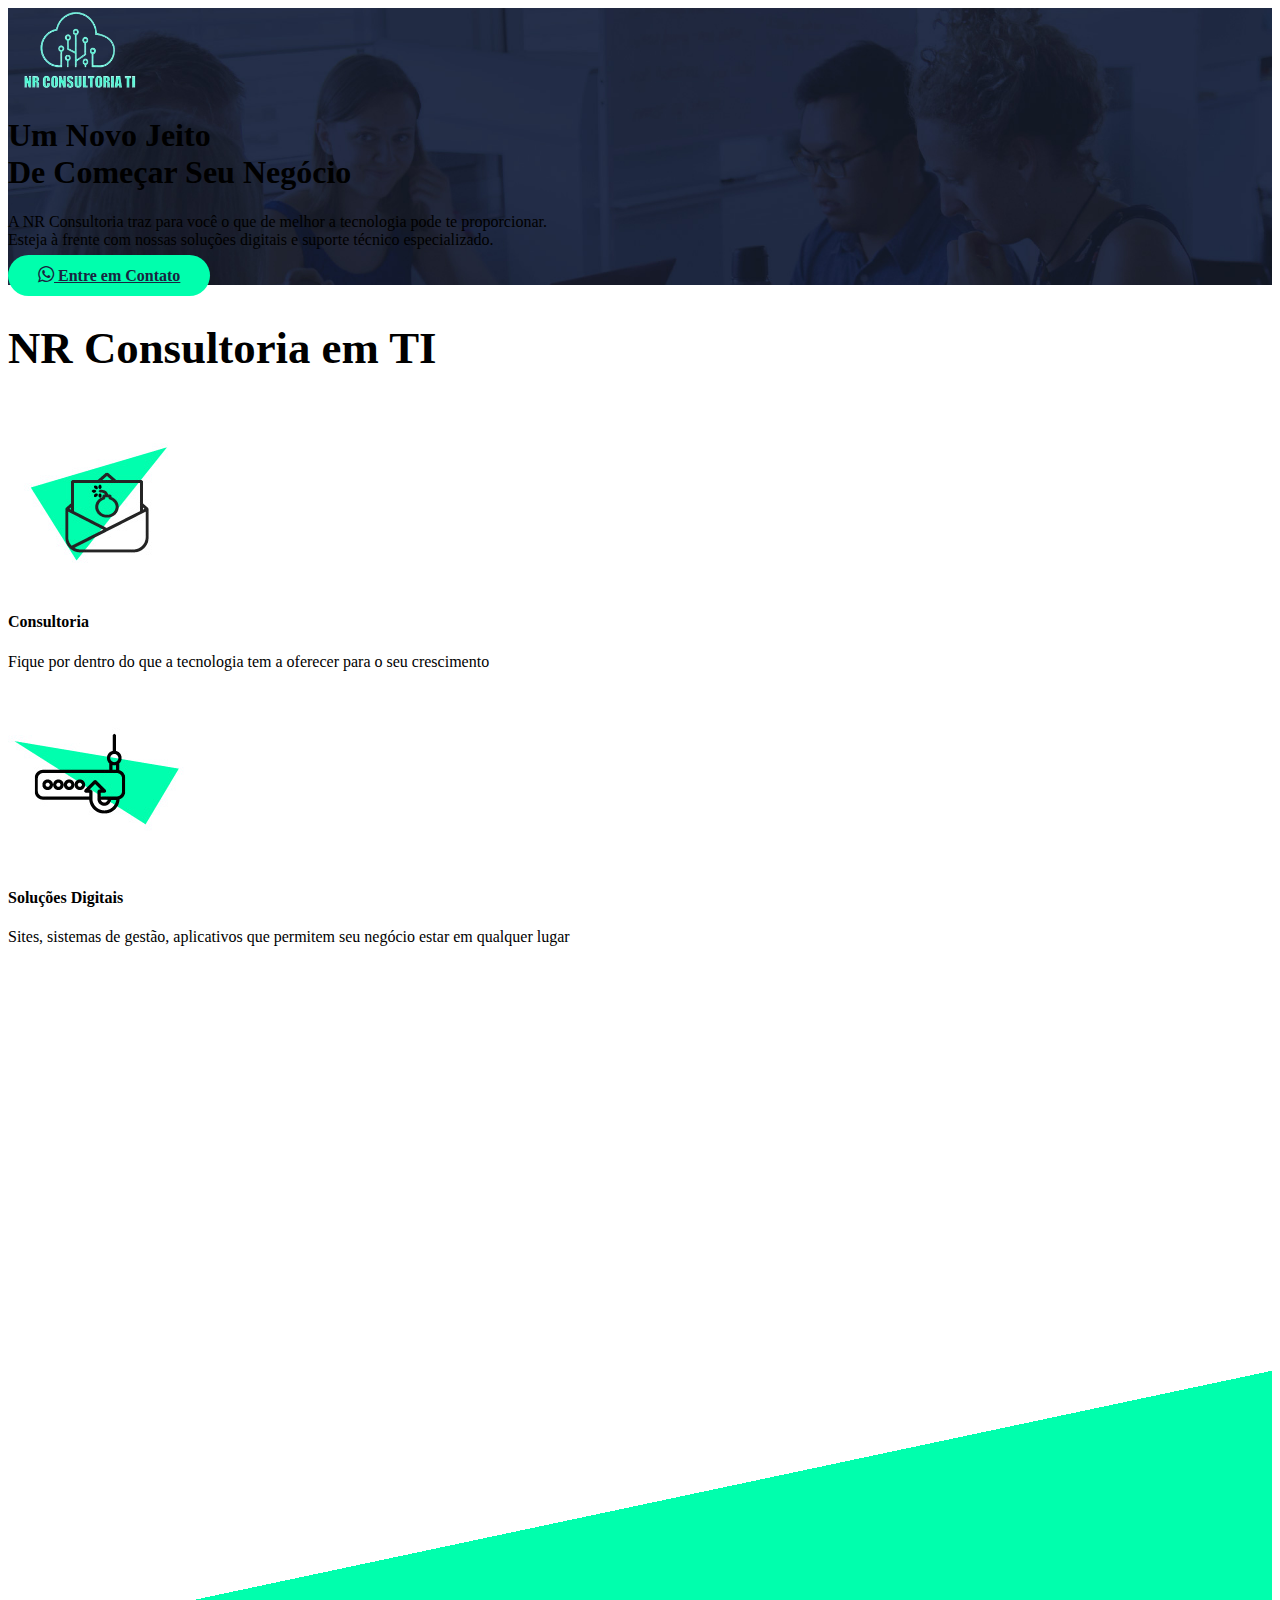
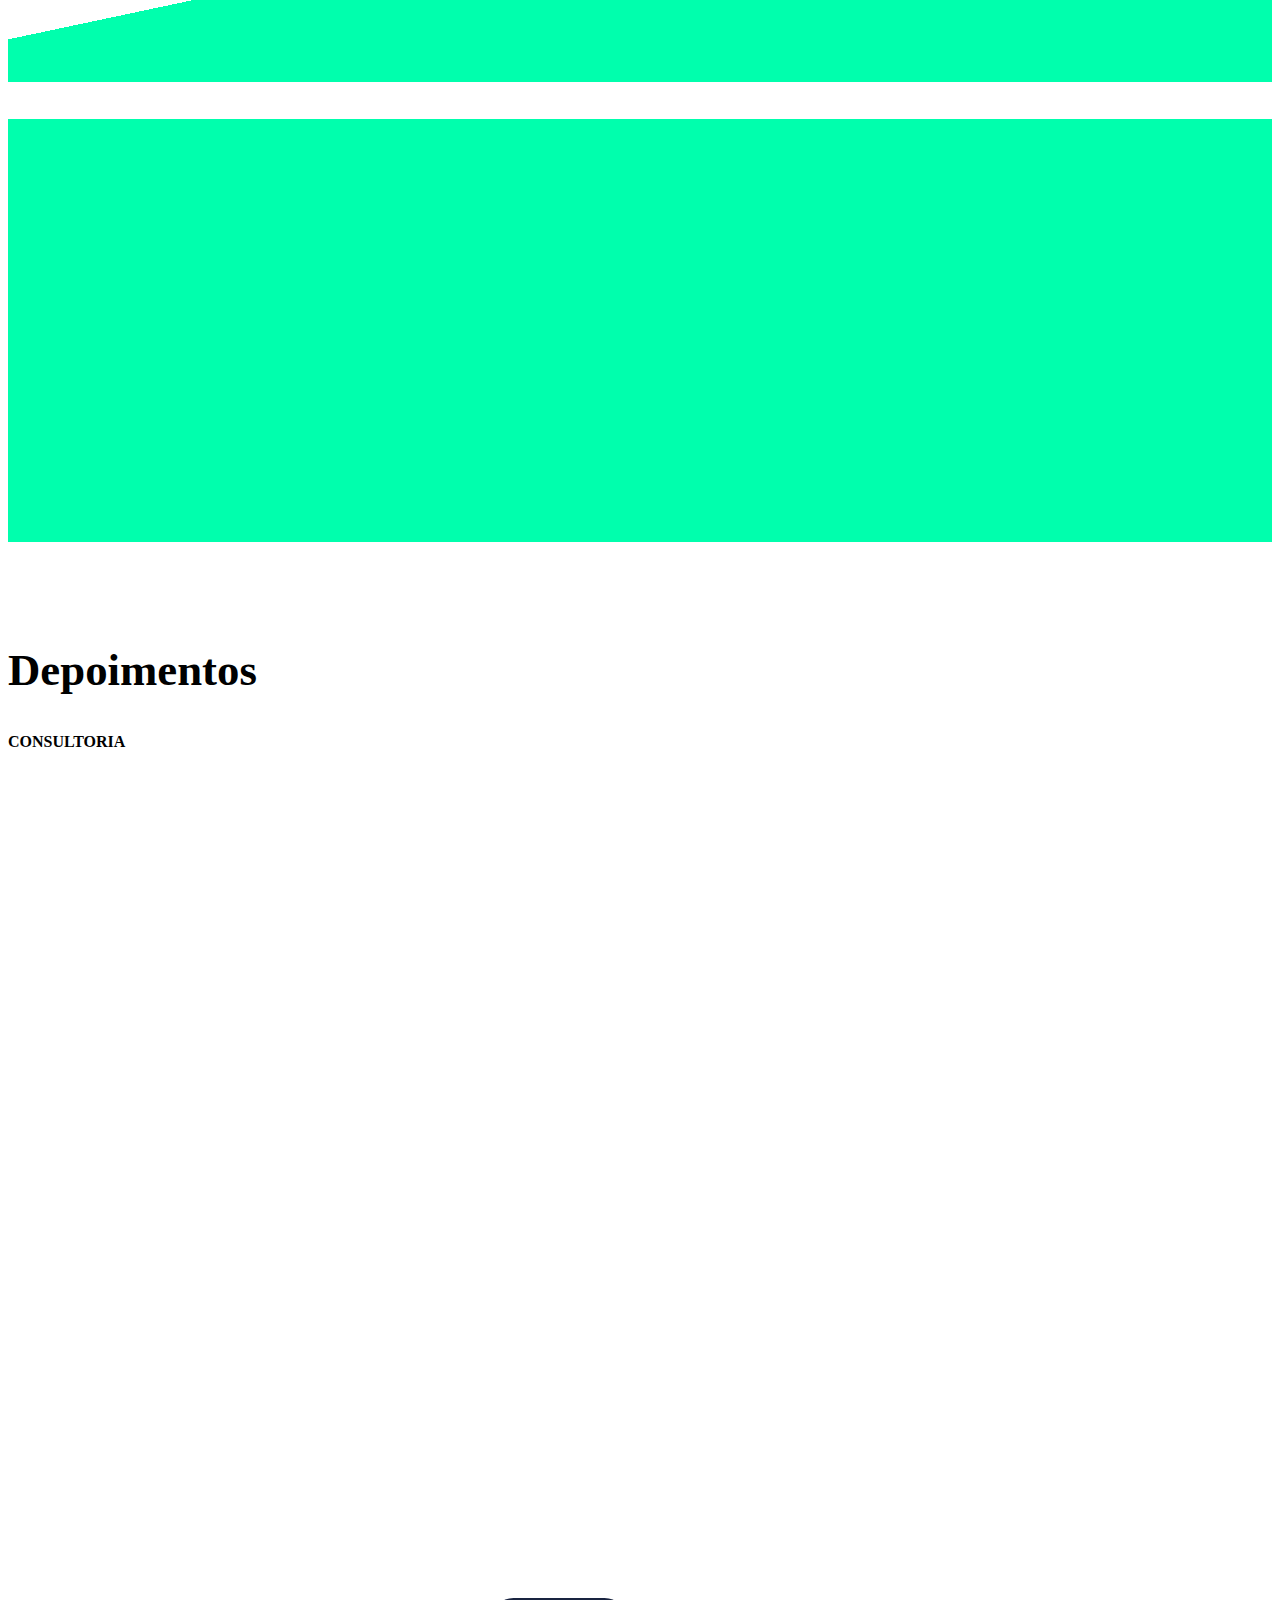
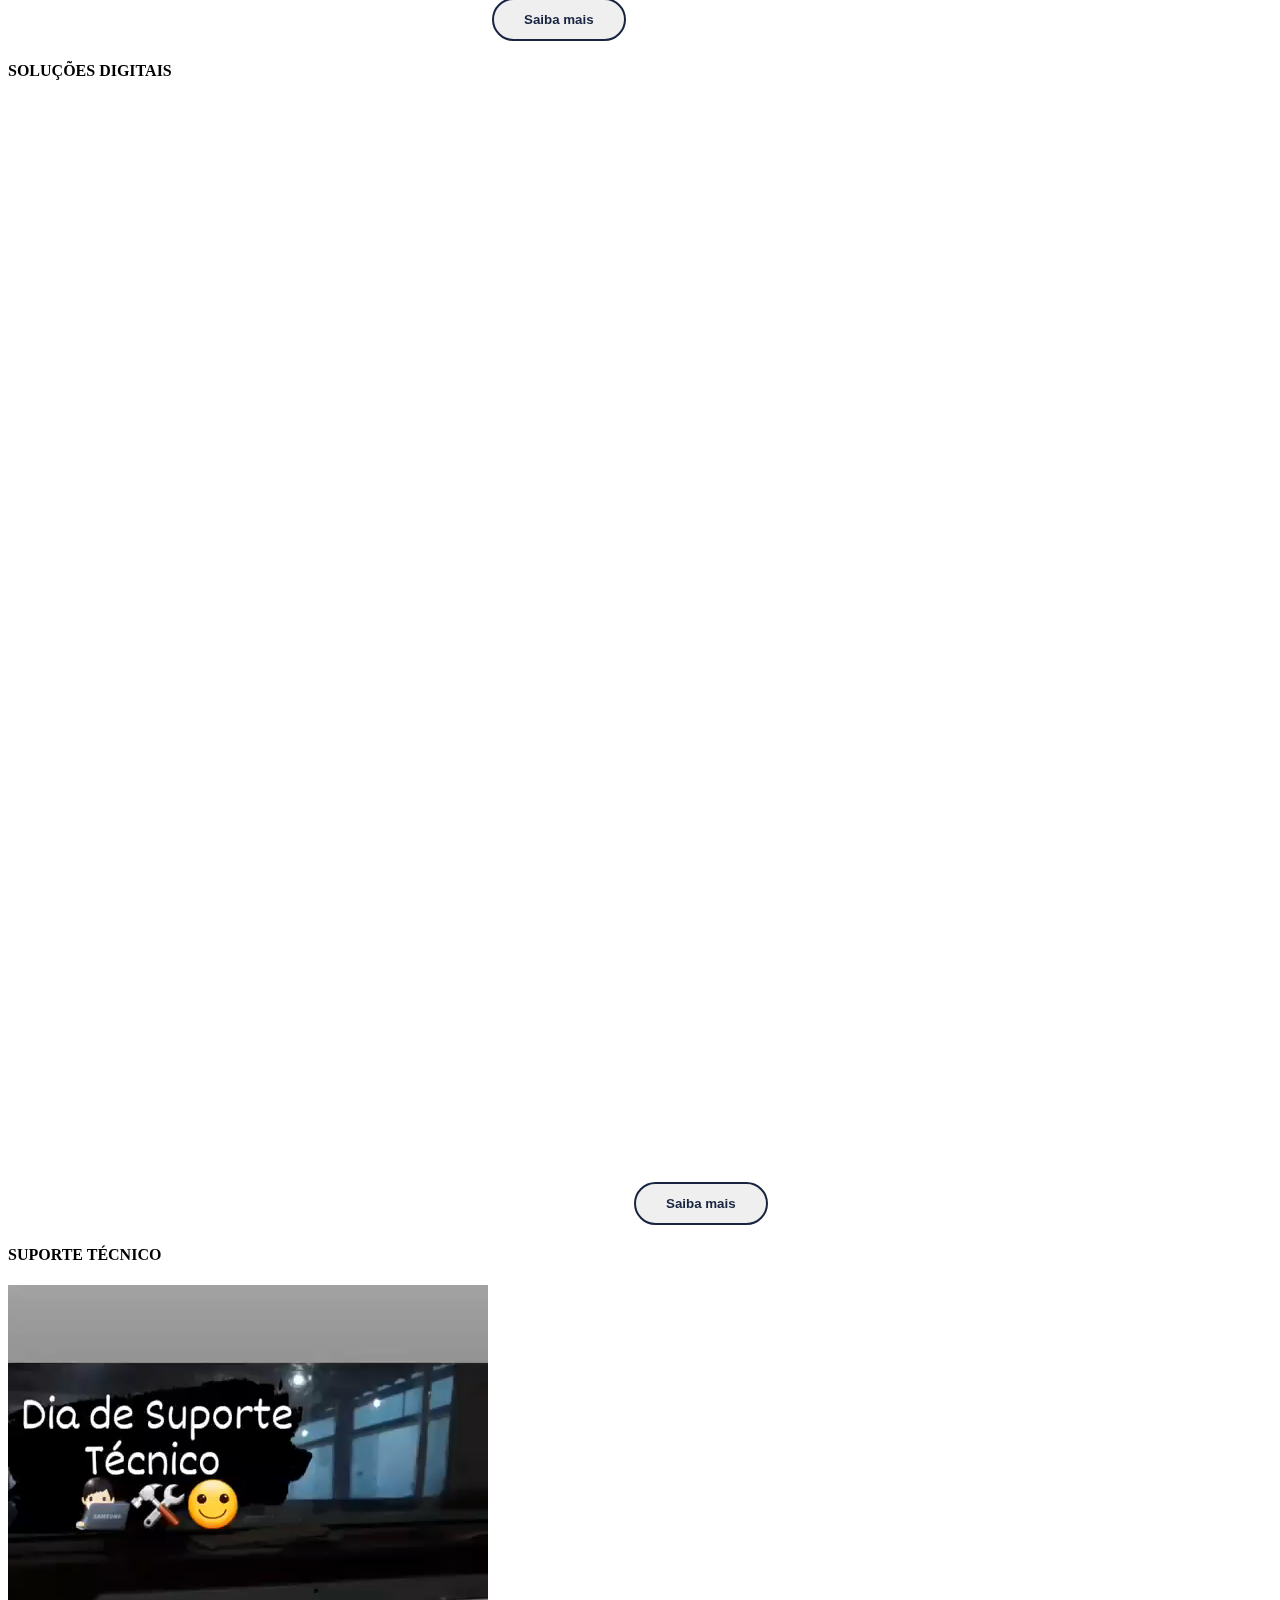
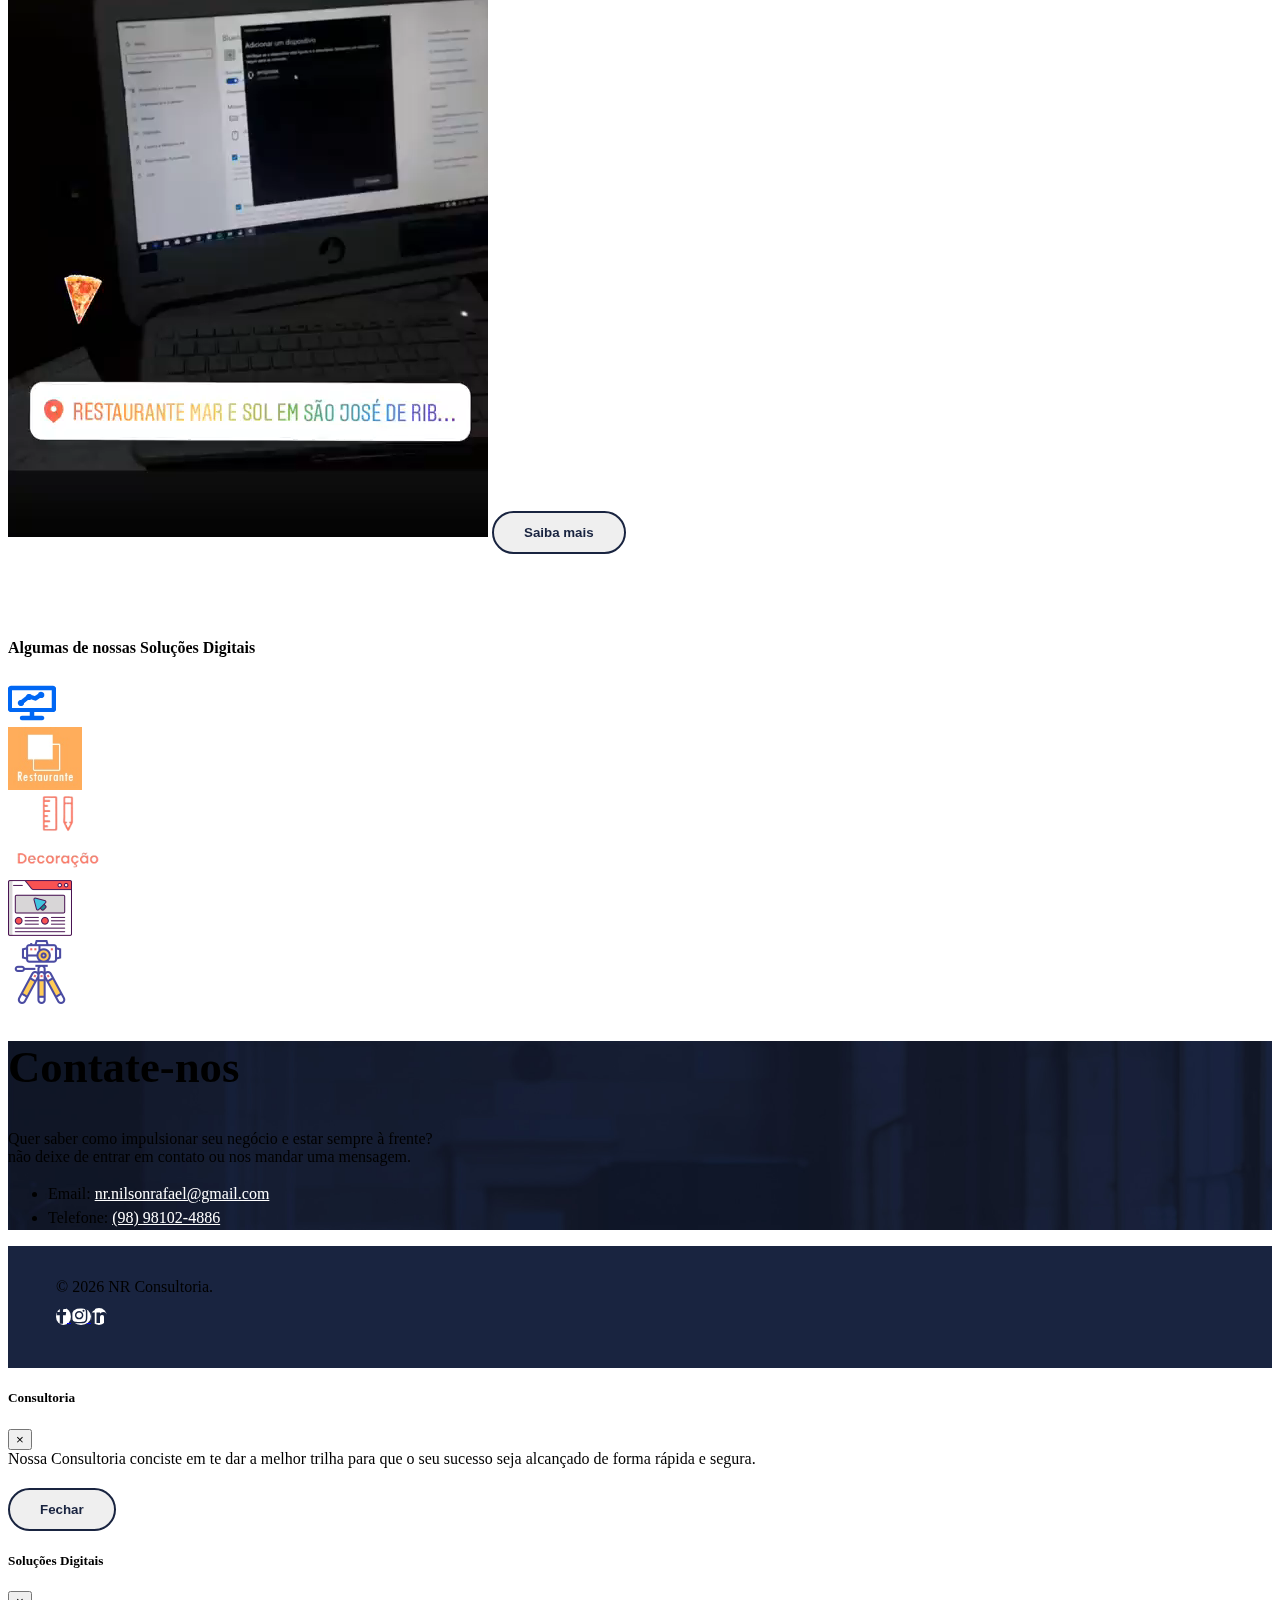
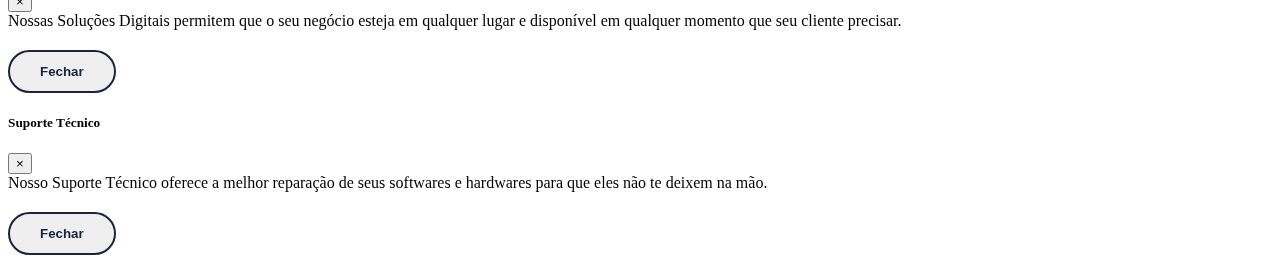
==== index.html @ 585cc976 "NR Consultoria template" ====
<!DOCTYPE html>
<html lang="pt-br">
<head>
    <meta charset="UTF-8">
    <meta name="viewport" content="width=device-width, initial-scale=1, shrink-to-fit=no">
    <title>NR Consultoria</title>
    <meta name="description" content="Consultoria">
    <link rel="icon" href="img/nr-consutoria-logo-removebg-preview.png" sizes="32x32" type="image/png">
    <!-- custom.css -->
    <link rel="stylesheet" href="css/custom.css">
    <!-- bootstrap.min.css -->
    <link rel="stylesheet" href="https://stackpath.bootstrapcdn.com/bootstrap/4.1.3/css/bootstrap.min.css" integrity="sha384-MCw98/SFnGE8fJT3GXwEOngsV7Zt27NXFoaoApmYm81iuXoPkFOJwJ8ERdknLPMO" crossorigin="anonymous">

	<!-- font-awesome -->
    <link rel="stylesheet" href="font-awesome-4.7.0/css/font-awesome.min.css">
    
    <!-- AOS -->
    <link rel="stylesheet" href="css/aos.css">
</head>

<body>
    <!-- banner -->
    <div class="jumbotron jumbotron-fluid" id="banner" style="background-image: url(img/banner-bk.jpg);">
        <div class="container text-center text-md-left">
            <header>
                <div class="row justify-content-between">
                    <div class="col-2">
                        <img src="img/nr-consutoria-logo-removebg-preview.png" style="max-width: 140px;" alt="logo">
                    </div>
                </div>
            </header>
            <h1 data-aos="fade" data-aos-easing="linear" data-aos-duration="1000" data-aos-once="true" class="display-3 text-white font-weight-bold my-5">
            	Um Novo Jeito<br>
            	De Começar Seu Negócio
            </h1>
            <p data-aos="fade" data-aos-easing="linear" data-aos-duration="1000" data-aos-once="true" class="lead text-white my-4">
                A NR Consultoria traz para você o que de melhor a tecnologia pode te proporcionar.
                <br>Esteja à frente com nossas soluções digitais e suporte técnico especializado.
            </p>
            <a href="https://api.whatsapp.com/send?phone=5598981024886&text=Olá%20NR%20Consultoria.%20Gostaria%20de%20saber%20mais%20sobre%20seus%20serviços!" target="_blank" data-aos="fade" data-aos-easing="linear" data-aos-duration="1000" data-aos-once="true" class="btn my-4 font-weight-bold atlas-cta cta-green">
            <i class="fa fa-whatsapp" aria-hidden="true" style="font-size: 19px;"></i> Entre em Contato</a>
        </div>
    </div>
    <!-- three-blcok -->
    <div class="container my-5 py-2">
        <h2 class="text-center font-weight-bold my-5">NR Consultoria em TI</h2>
        <div class="row">
            <div data-aos="fade-up" data-aos-delay="0" data-aos-duration="1000" data-aos-once="true" class="col-md-4 text-center">
                <img src="img/smart-protect-1.jpg" alt="Anti-spam" class="mx-auto">
                <h4>Consultoria</h4>
                <p>Fique por dentro do que a tecnologia tem a oferecer para o seu crescimento</p>
            </div>
            <div data-aos="fade-up" data-aos-delay="200" data-aos-duration="1000" data-aos-once="true" class="col-md-4 text-center">
                <img src="img/smart-protect-2.jpg" alt="Phishing Detect" class="mx-auto">
                <h4>Soluções Digitais</h4>
                <p>Sites, sistemas de gestão, aplicativos que permitem seu negócio estar em qualquer lugar</p>
            </div>
            <div data-aos="fade-up" data-aos-delay="400" data-aos-duration="1000" data-aos-once="true" class="col-md-4 text-center">
                <img src="img/smart-protect-3.jpg" alt="Smart Scan" class="mx-auto">
                <h4>Suporte Técnico</h4>
                <p>Melhore o desempenho de seus equipamentos para melhor entrega de seus serviços</p>
            </div>
        </div>
    </div>
    <!-- feature (skew background) -->
    <div class="jumbotron jumbotron-fluid feature" id="feature-first">
        <div class="container my-5">
            <div class="row justify-content-between text-center text-md-left">
                <div data-aos="fade-right" data-aos-duration="1000" data-aos-once="true" class="col-md-6">
                    <h2 class="font-weight-bold">Melhor Desempenho, Melhor Entrega</h2>
                    <p class="my-4">Cuidamos dos seus dispositivos para que eles sempre atendam
                        <br> à expectativa do seu negócio.</p>
                    <!-- <a href="#" class="btn my-4 font-weight-bold atlas-cta cta-blue">Learn More</a> -->
                </div>
                <div data-aos="fade-left" data-aos-duration="1000" data-aos-once="true" class="col-md-6 align-self-center">
                    <img src="img/feature-1.png" alt="Melhor Desempenho, Melhor Entrega" class="mx-auto d-block">
                </div>
            </div>
        </div>
    </div>
    <!-- feature (green background) -->
    <div class="jumbotron jumbotron-fluid feature" id="feature-last">
        <div class="container">
            <div class="row justify-content-between text-center text-md-left">
                <div data-aos="fade-left" data-aos-duration="1000" data-aos-once="true" class="col-md-6 flex-md-last">
                    <h2 class="font-weight-bold">Esteja em todas as telas</h2>
                    <p class="my-4">
                        Conecte o seu negócio com o mundo e interaja com seus clientes
                        <br> independente do local e dispositivos que eles usam.
                    </p>
                    <!-- <a href="#" class="btn my-4 font-weight-bold atlas-cta cta-blue">Learn More</a> -->
                </div>
                <div data-aos="fade-right" data-aos-duration="1000" data-aos-once="true" class="col-md-6 align-self-center flex-md-first">
                    <img src="img/feature-2.png" alt="Esteja em todas as telas" class="mx-auto d-block">
                </div>
            </div>
        </div>
    </div>

    <!-- price table -->
    <div class="container my-5 py-2" id="price-table">
        <h2 class="text-center font-weight-bold d-block mb-3">Depoimentos</h2>
        <div class="row">
            <div class="col-md-4 text-center py-4 mt-5">
                <h4 class="my-4">CONSULTORIA</h4>
                <video src="assets/videos/118671913_317147976380988_4615131320587605964_n.mp4" style="width: inherit;" oncontextmenu="return false" autoplay loop></video>
                <button type="button" class="btn my-4 font-weight-bold atlas-cta cta-ghost" data-toggle="modal" data-target="#ExemploModalCentralizado0">Saiba mais</button>
            </div>
            <div class="col-md-4 text-center py-4 mt-5">
                <h4 class="my-4">SOLUÇÕES DIGITAIS</h4>
                <video src="assets/videos/74676288_2774642136134867_8687098570248874587_n.mp4" style="width: inherit;" oncontextmenu="return false" autoplay loop></video>
                <button type="button" class="btn my-4 font-weight-bold atlas-cta cta-ghost" data-toggle="modal" data-target="#ExemploModalCentralizado1">Saiba mais</button>
            </div>
            <div class="col-md-4 text-center py-4 mt-5">
                <h4 class="my-4">SUPORTE TÉCNICO</h4>
                <video src="assets/videos/121673377_146780400476639_1343776461663897572_n.mp4" style="width: inherit;" oncontextmenu="return false" autoplay loop></video>
                <button type="button" class="btn my-4 font-weight-bold atlas-cta cta-ghost" data-toggle="modal" data-target="#ExemploModalCentralizado2">Saiba mais</button>
            </div>
        </div>
    </div>
    <!-- client -->
    <div class="jumbotron jumbotron-fluid">
        <h4 class="text-center my-4">Algumas de nossas Soluções Digitais</h4>
        <div class="container">
            <div class="row">
                <div class="col-sm-4 col-md-2 py-2 align-self-center">
                    <a href="assets/solucoes-digitais/negocios-servicos/index.html" target="_blank"><img src="assets/solucoes-digitais/negocios-servicos/assets/images/favicon.png" class="mx-auto d-block" alt="Serviço Digital"></a>
                </div>
                <div class="col-sm-4 col-md-3 py-2 align-self-center">
                    <a href="assets/solucoes-digitais/restaurant/index.html" target="_blank"><img src="assets/solucoes-digitais/restaurant/img/simple-house-to-index.jpg" style="
                        width: 74px;" class="mx-auto d-block" alt="Restaurante"></a>
                </div>
                <div class="col-sm-4 col-md-2 py-2 align-self-center">
                    <a href="assets/solucoes-digitais/decoracao-vendas/index.html" target="_blank"><img src="assets/solucoes-digitais/decoracao-vendas/assets/images/decoracao-index.png" style="
                        width: 100px;" class="mx-auto d-block" alt="Decoração"></a>
                </div>
                <div class="col-sm-4 col-md-3 py-2 align-self-center">
                    <a href="assets/solucoes-digitais/blog-noticias/index.html" target="_blank"><img src="assets/solucoes-digitais/blog-noticias/images/to-index.png" class="mx-auto d-block" alt="Blog"></a>
                </div>
                <div class="col-sm-4 col-md-2 py-2 align-self-center">
                    <a href="assets/solucoes-digitais/lens-fotografia/index.html" target="_blank"><img src="assets/solucoes-digitais/lens-fotografia/images/to-index.png" class="mx-auto d-block" alt="Fotografia - Portifólio"></a>
                </div>
            </div>
        </div>
    </div>
    <!-- contact -->
    <div class="jumbotron jumbotron-fluid" id="contact" style="background-image: url(img/contact-bk.jpg);">
        <div class="container my-5">
            <div class="row justify-content-between">
                <div class="text-white">
                    <h2 class="font-weight-bold">Contate-nos</h2>
                    <p class="my-4">
                        Quer saber como impulsionar seu negócio e estar sempre à frente?
                        <br> não deixe de entrar em contato ou nos mandar uma mensagem.
                    </p>
                    <ul class="list-unstyled">
                        <li>Email: <a href="mailto:nr.nilsonrafael@gmail.com" style="color: #fff;">nr.nilsonrafael@gmail.com</a></li>
                        <li>Telefone: <a href="tel:98981024886" style="color: #fff;">(98) 98102-4886</a></li>
                    </ul>
                </div>
                <!-- MENSAGEM VIA FORM 
                    <div class="col-md-6">
                    <form method="post" action="">
                    	<div class="row">
	                        <div class="form-group col-md-6">
	                            <label for="name">Seu Nome</label>
	                            <input type="name" name="nome" class="form-control" id="name">
	                        </div>
	                        <div class="form-group col-md-6">
	                            <label for="Email">Seu Email</label>
	                            <input type="email" name="email" class="form-control" id="Email">
	                        </div>
	                    </div>
	                    <div class="form-group">
	                        <label for="message">Mensagem</label>
	                        <textarea class="form-control" name="mensagem" id="message" rows="3"></textarea>
	                    </div>
                        <button type="submit" class="btn font-weight-bold atlas-cta atlas-cta-wide cta-green my-3">Enviar</button>
                    </form>
                </div> -->
            </div>
        </div>
    </div>

	<!-- copyright -->
	<div class="jumbotron jumbotron-fluid" id="copyright">
        <div class="container">
            <div class="row justify-content-between">
            	<div class="col-md-6 text-white align-self-center text-center text-md-left my-2">
                    © <script type="text/javascript">document.write(new Date().getFullYear());</script> NR Consultoria.
                </div>
                <div class="col-md-6 align-self-center text-center text-md-right my-2" id="social-media">
                    <a href="#" class="d-inline-block text-center ml-2">
                    	<i class="fa fa-facebook" aria-hidden="true"></i>
                    </a>
                    <a href="https://www.instagram.com/nr_consultoriati/" target="_blank" class="d-inline-block text-center ml-2">
                    	<i class="fa fa-instagram" aria-hidden="true"></i>
                    </a>
                    <a href="#" class="d-inline-block text-center ml-2">
                    	<i class="fa fa-linkedin" aria-hidden="true"></i>
                    </a>
                </div>
            </div>
        </div>
    </div>
  
<!-- Modals -->
    <div class="modal fade" id="ExemploModalCentralizado0" tabindex="-1" role="dialog" aria-labelledby="TituloModalCentralizado" aria-hidden="true">
        <div class="modal-dialog modal-dialog-centered" role="document">
        <div class="modal-content">
            <div class="modal-header">
            <h5 class="modal-title" id="TituloModalCentralizado">Consultoria</h5>
            <button type="button" class="close" data-dismiss="modal" aria-label="Fechar">
                <span aria-hidden="true">&times;</span>
            </button>
            </div>
            <div class="modal-body">
            Nossa Consultoria conciste em te dar a melhor trilha para que o seu sucesso seja alcançado de forma rápida e segura.<br>
            <a href="https://api.whatsapp.com/send?phone=5598981024886&text=Olá%20NR%20Consultoria.%20Gostaria%20de%20saber%20mais%20sobre%20sua%20Consultoria!" target="_blank" data-aos="fade" data-aos-easing="linear" data-aos-duration="1000" data-aos-once="true" class="btn my-4 font-weight-bold atlas-cta cta-green">
                <i class="fa fa-whatsapp" aria-hidden="true" style="font-size: 19px;"></i> Entre em Contato</a>
            </div>
            <div class="modal-footer">
            <button type="button" class="btn my-4 font-weight-bold atlas-cta cta-ghost" data-dismiss="modal">Fechar</button>
            </div>
        </div>
        </div>
    </div>
    <div class="modal fade" id="ExemploModalCentralizado1" tabindex="-1" role="dialog" aria-labelledby="TituloModalCentralizado" aria-hidden="true">
        <div class="modal-dialog modal-dialog-centered" role="document">
        <div class="modal-content">
            <div class="modal-header">
            <h5 class="modal-title" id="TituloModalCentralizado">Soluções Digitais</h5>
            <button type="button" class="close" data-dismiss="modal" aria-label="Fechar">
                <span aria-hidden="true">&times;</span>
            </button>
            </div>
            <div class="modal-body">
            Nossas Soluções Digitais permitem que o seu negócio esteja em qualquer lugar e disponível em qualquer momento que seu cliente precisar.<br>
            <a href="https://api.whatsapp.com/send?phone=5598981024886&text=Olá%20NR%20Consultoria.%20Gostaria%20de%20saber%20mais%20sobre%20suas%20Soluções%20Digitais!" target="_blank" data-aos="fade" data-aos-easing="linear" data-aos-duration="1000" data-aos-once="true" class="btn my-4 font-weight-bold atlas-cta cta-green">
                <i class="fa fa-whatsapp" aria-hidden="true" style="font-size: 19px;"></i> Entre em Contato</a>
            </div>
            <div class="modal-footer">
            <button type="button" class="btn my-4 font-weight-bold atlas-cta cta-ghost" data-dismiss="modal">Fechar</button>
            </div>
        </div>
        </div>
    </div>
    <div class="modal fade" id="ExemploModalCentralizado2" tabindex="-1" role="dialog" aria-labelledby="TituloModalCentralizado" aria-hidden="true">
        <div class="modal-dialog modal-dialog-centered" role="document">
        <div class="modal-content">
            <div class="modal-header">
            <h5 class="modal-title" id="TituloModalCentralizado">Suporte Técnico</h5>
            <button type="button" class="close" data-dismiss="modal" aria-label="Fechar">
                <span aria-hidden="true">&times;</span>
            </button>
            </div>
            <div class="modal-body">
            Nosso Suporte Técnico oferece a melhor reparação de seus softwares e hardwares para que eles não te deixem na mão.<br>
            <a href="https://api.whatsapp.com/send?phone=5598981024886&text=Olá%20NR%20Consultoria.%20Gostaria%20de%20saber%20mais%20sobre%20seu%20Suporte%20Técnico!" target="_blank" data-aos="fade" data-aos-easing="linear" data-aos-duration="1000" data-aos-once="true" class="btn my-4 font-weight-bold atlas-cta cta-green">
                <i class="fa fa-whatsapp" aria-hidden="true" style="font-size: 19px;"></i> Entre em Contato</a>
            </div>
            <div class="modal-footer">
            <button type="button" class="btn my-4 font-weight-bold atlas-cta cta-ghost" data-dismiss="modal">Fechar</button>
            </div>
        </div>
        </div>
    </div>
  
     <!-- AOS -->
    <script src="js/aos.js"></script>
    <script>
      AOS.init({
      });
    </script>

    <script src="https://code.jquery.com/jquery-3.3.1.slim.min.js" integrity="sha384-q8i/X+965DzO0rT7abK41JStQIAqVgRVzpbzo5smXKp4YfRvH+8abtTE1Pi6jizo" crossorigin="anonymous"></script>
    <script src="https://cdnjs.cloudflare.com/ajax/libs/popper.js/1.14.3/umd/popper.min.js" integrity="sha384-ZMP7rVo3mIykV+2+9J3UJ46jBk0WLaUAdn689aCwoqbBJiSnjAK/l8WvCWPIPm49" crossorigin="anonymous"></script>
    <script src="https://stackpath.bootstrapcdn.com/bootstrap/4.1.3/js/bootstrap.min.js" integrity="sha384-ChfqqxuZUCnJSK3+MXmPNIyE6ZbWh2IMqE241rYiqJxyMiZ6OW/JmZQ5stwEULTy" crossorigin="anonymous"></script>

</body>

</html>
---- css/custom.css ----
/********** common setting **********/
h2 {
    font-size: 2.8rem !important;
    font-weight: 700;
}

img {
    display: block;
    max-width: 100%;
}

a,
button {
    cursor: pointer;
}

.jumbotron {
    margin-bottom: 0 !important;
}

.atlas-cta {
    border-radius: 22px !important;
    padding: 12px 30px !important;
    font-weight: 700;
    transition: .3s ease-in-out !important;
}

.atlas-cta:hover {
    text-decoration: none;
    transform: translateY(-5px);
}

.atlas-cta-wide {
    width: 100%;
}

.cta-green {
    background: #00FFAD;
    color: #192440;
}

.cta-green:hover {
    color: #ffffff;
    background: #00e69c;
}

.cta-blue {
    background: #192440;
    color: #ffffff;
}

.cta-blue:hover {
    color: #ffffff;
    background: #121a2e;
}

.cta-ghost {
    border: 2px solid #192440 !important;
    color: #192440;
}

.cta-ghost:hover {
    color: #ffffff;
    background: #121a2e;
}

#banner {
    background-size: cover;
}

/********** banner **********/
#banner header {
    overflow: hidden;
}

#banner header img {
    max-width: 80px;
}

/********** feature (skew background) **********/
.feature img {
    width: 100%;
    max-width: 480px;
}

#feature-first {
    background: linear-gradient(168deg, #ffffff 55%, #00FFAD 0);
}

#feature-last {
    background: #00FFAD;
}

/********** price table **********/
#price-table {
    padding-top: 4rem !important;
    padding-bottom: 4rem !important;
}

#price-table__premium {
    background: #192440;
    color: #ffffff;
}

#price-table ul li {
    padding: 5px 0;
}

/********** contact **********/
#contact {
    background-size: cover;
}

#contact ul li {
    padding: 3px 0;
}

#contact form {
    color: #00FFAD;
}

#contact form input,
#contact form textarea {
    background: transparent;
    border: 1px solid #00FFAD;
    color: #ffffff;
}

/********** copyright **********/
#copyright {
    background: #192440;
    padding: 2rem 3rem;
}

#copyright #social-media a {
    width: 40px;
    height: 40px;
    border-radius: 99%;
    background: #ffffff;
    transition: .4s ease;
}

#copyright #social-media a i {
    color: #192440;
    font-size: 1.2rem;
    line-height: 40px;
}

#copyright #social-media a:hover {
    background: #00FFAD;
}

#copyright #social-media a:hover i {
    color: #ffffff;
}

/********** RWD **********/
@media (max-width: 575px) {
    #banner h1 {
        font-size: 3.6rem;
    }
}
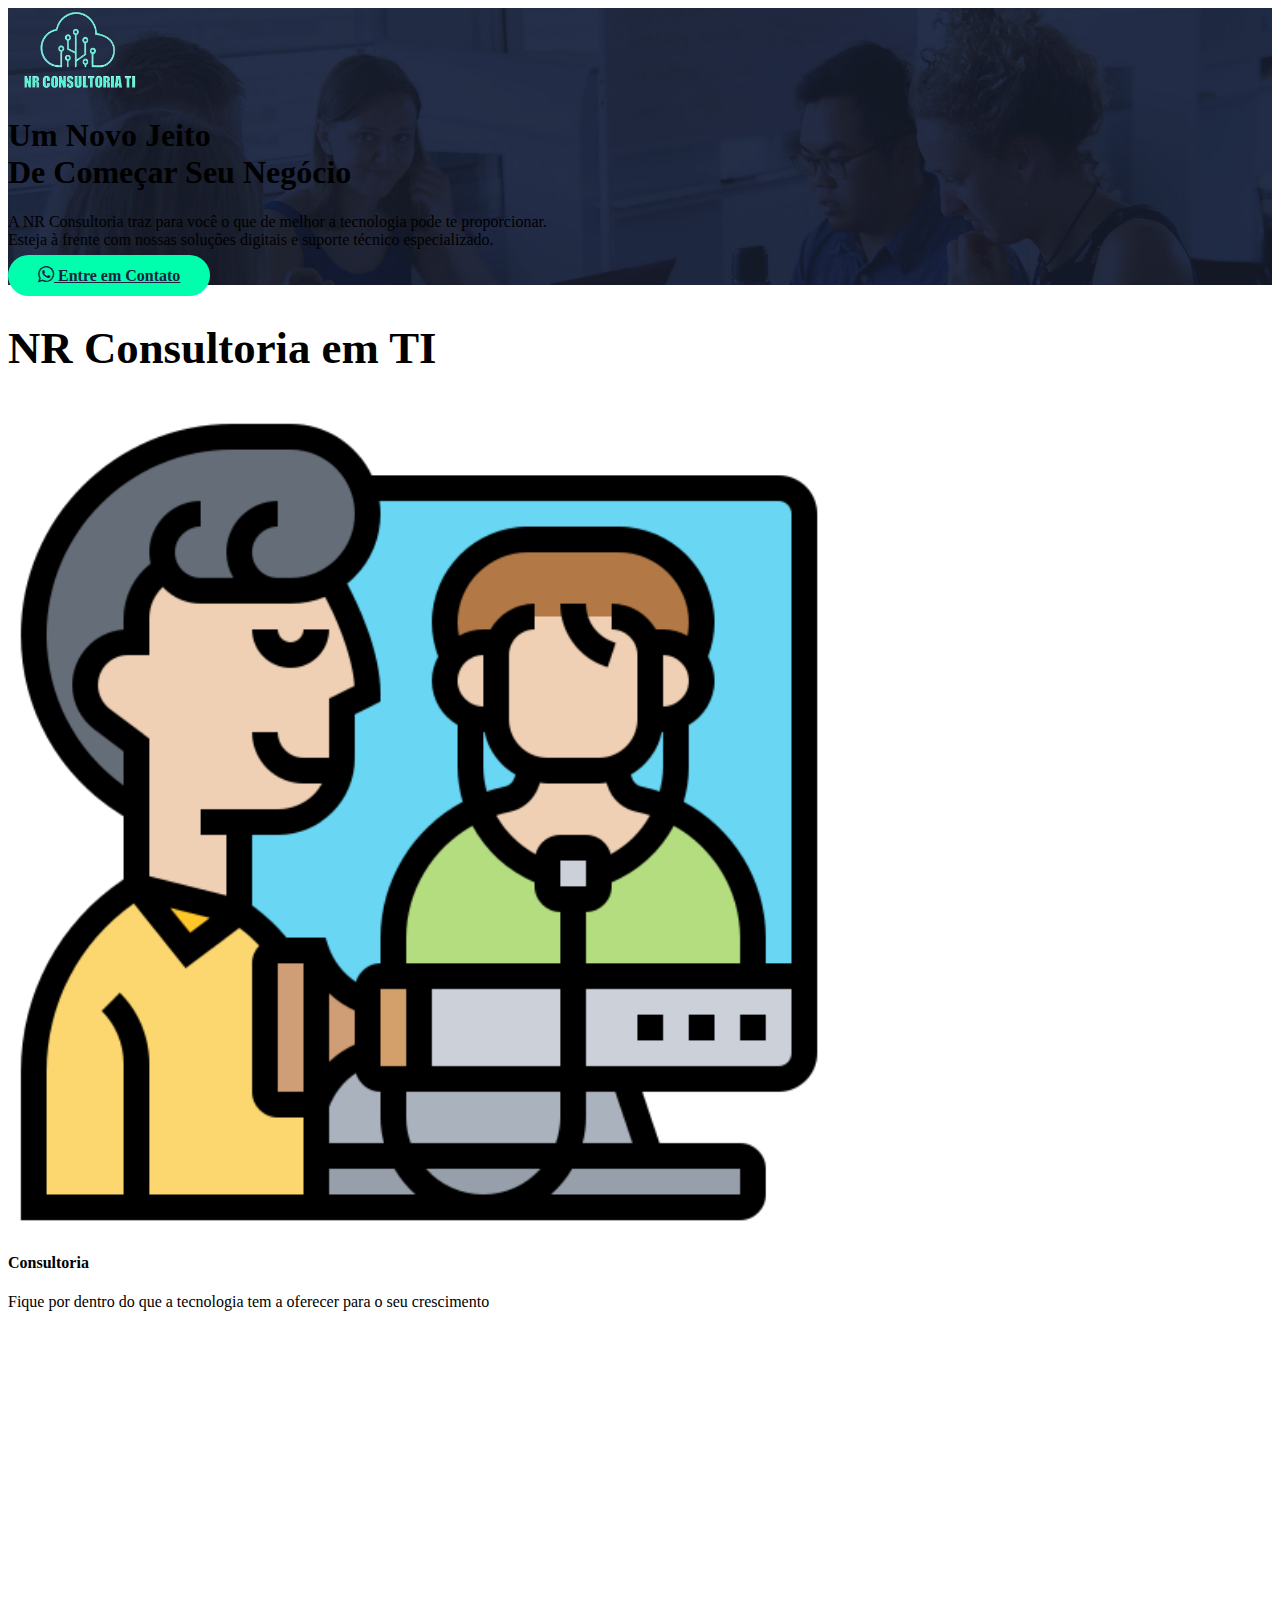
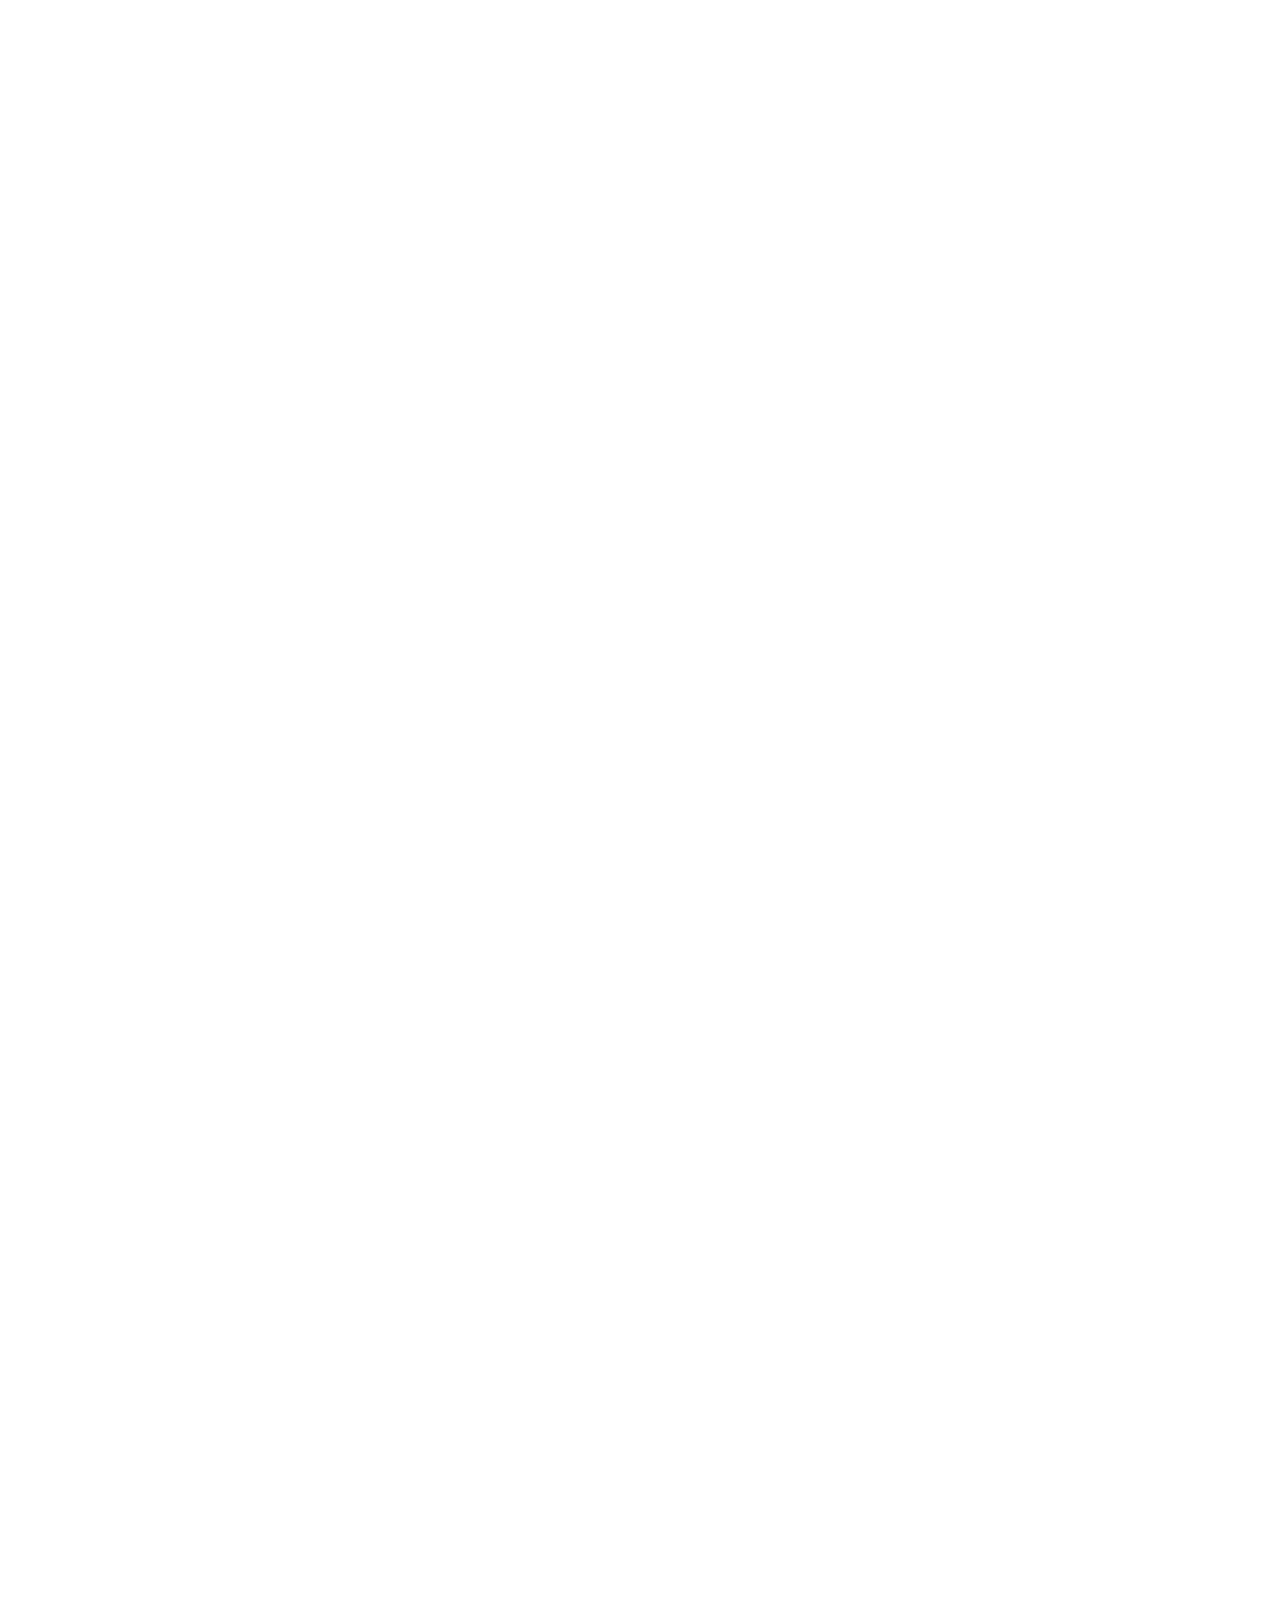
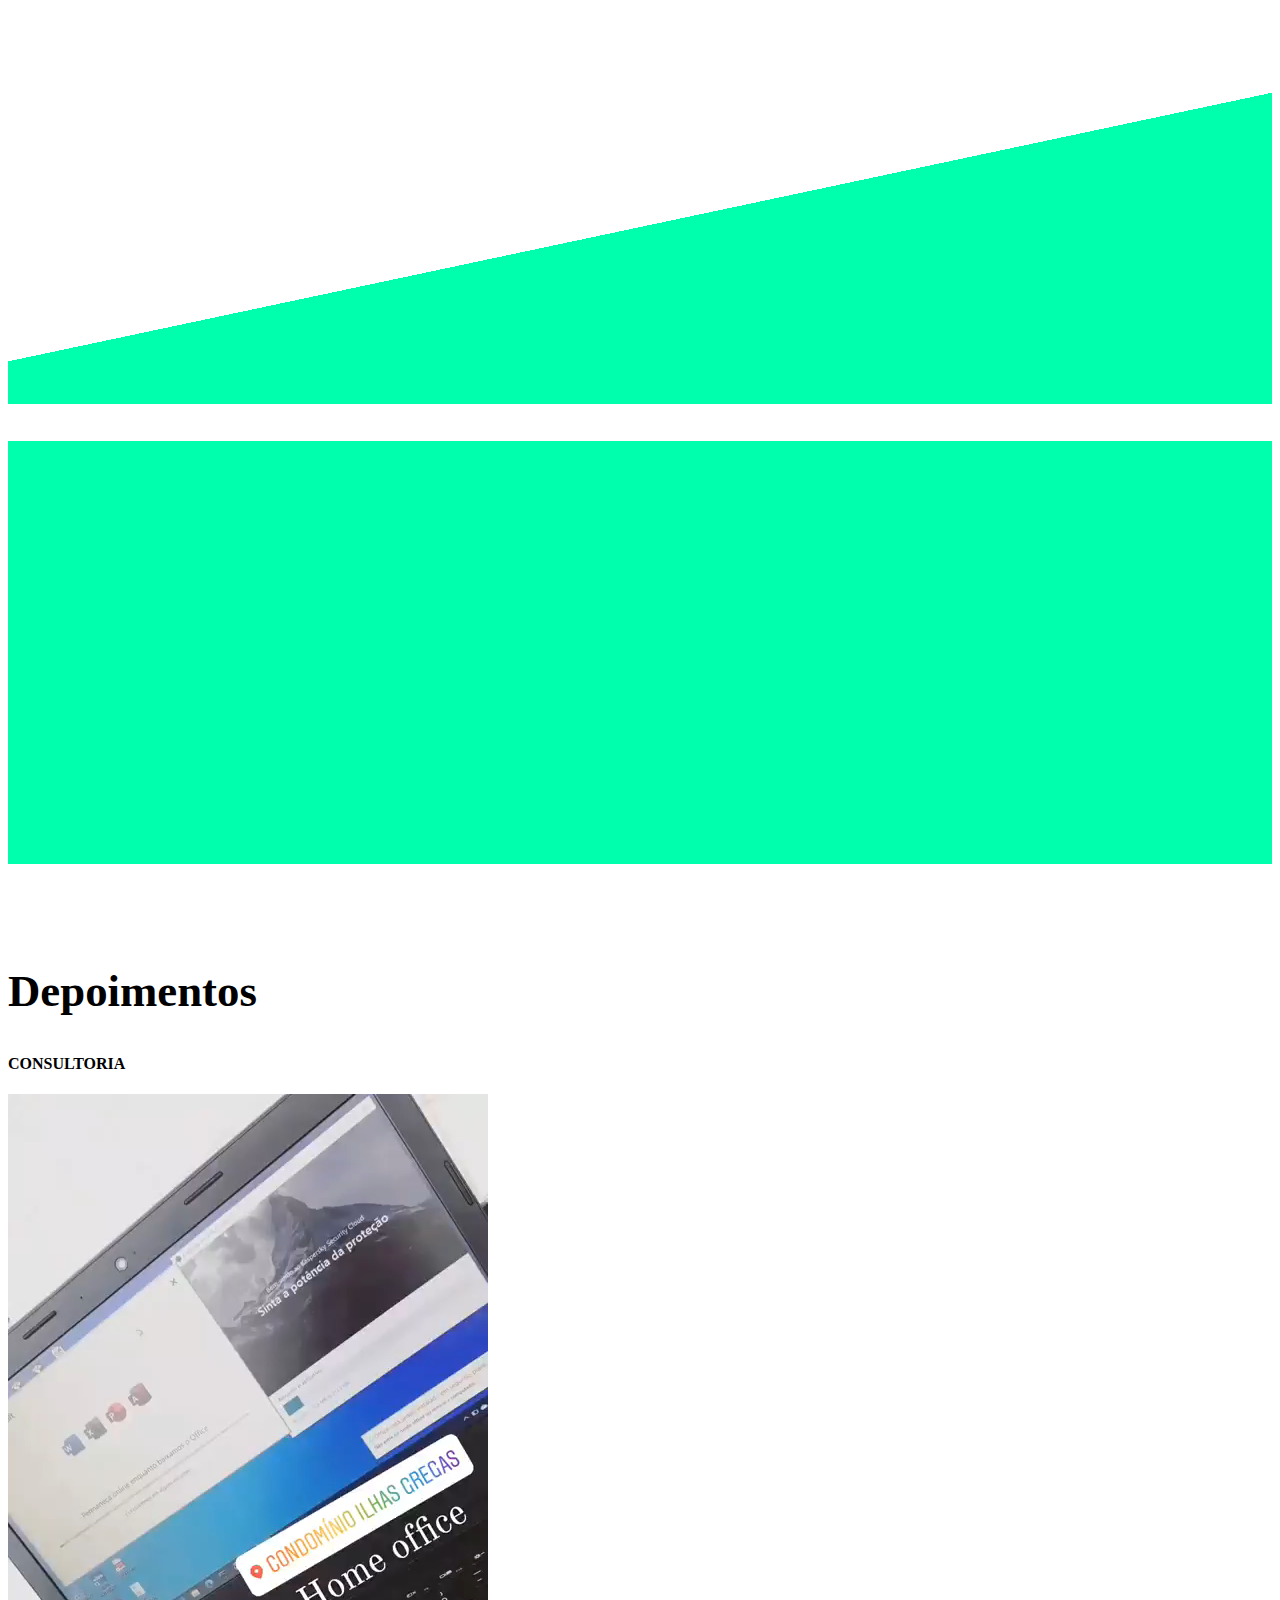
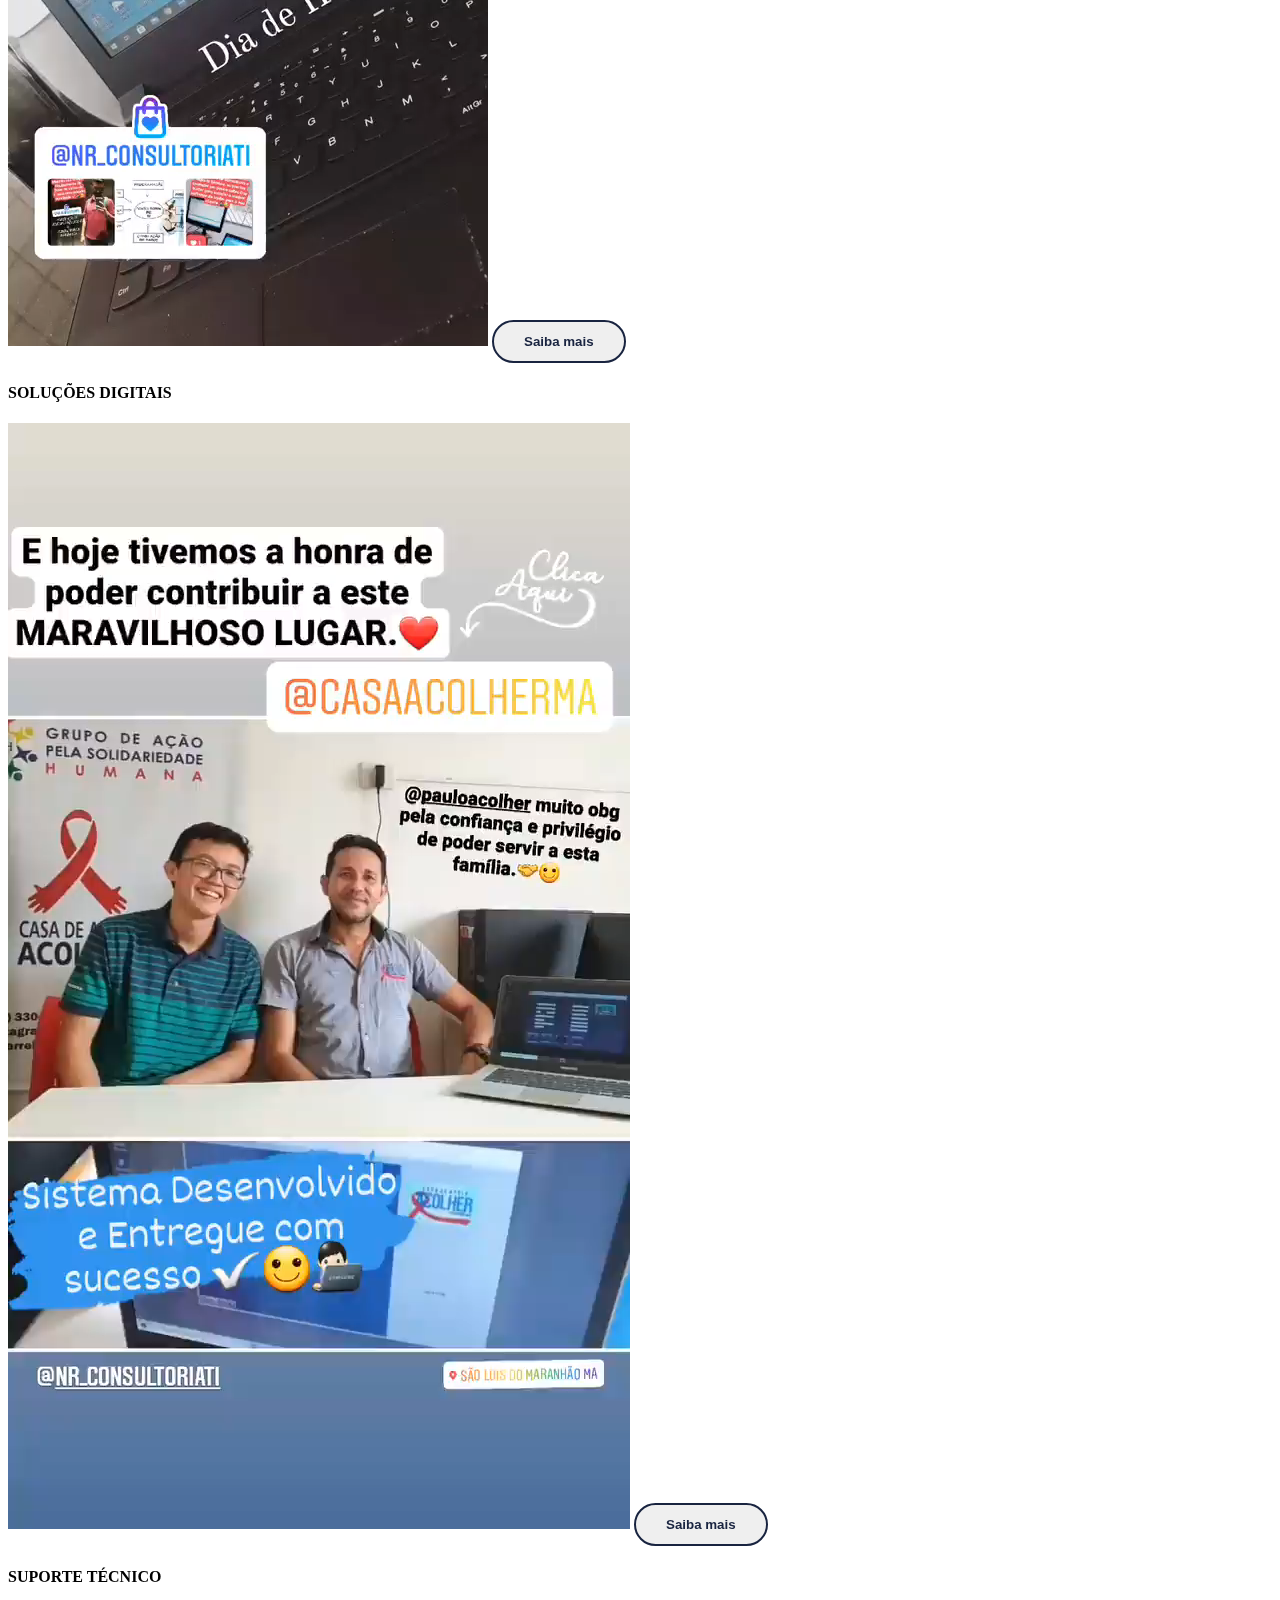
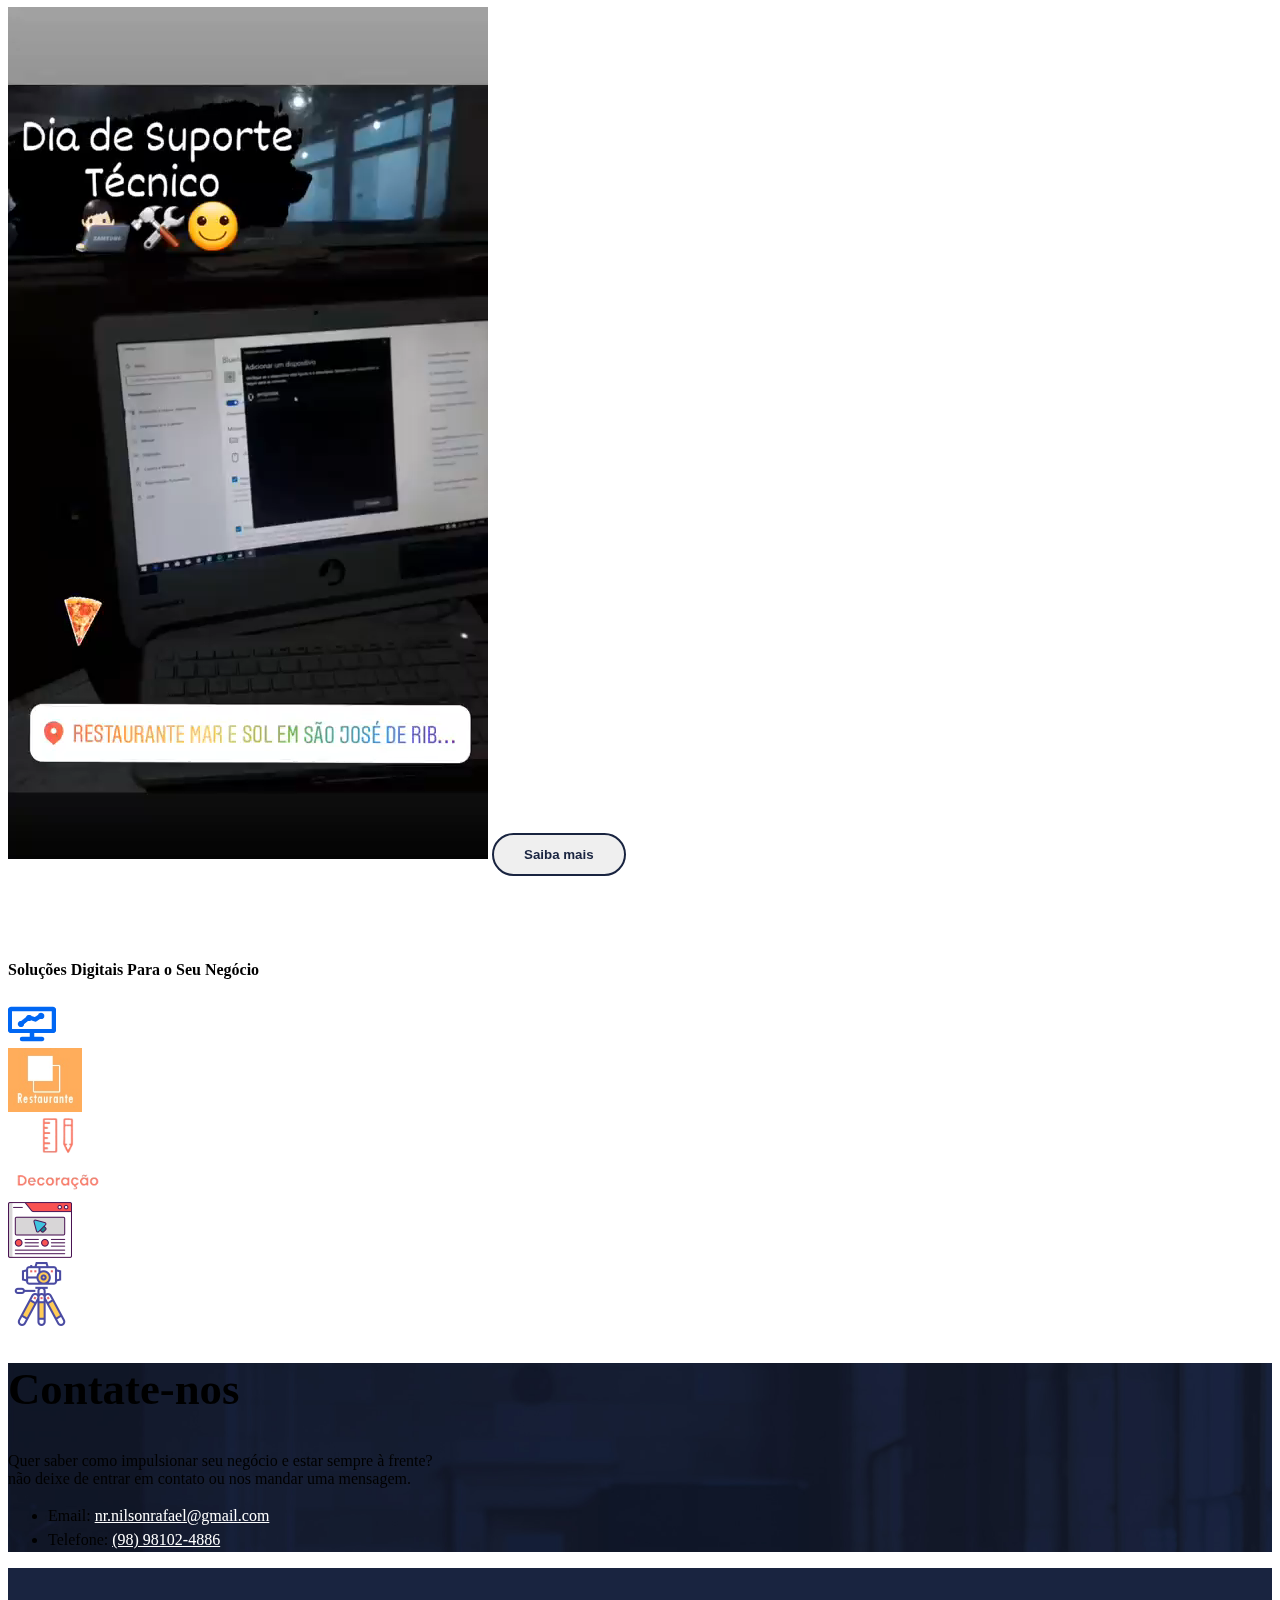
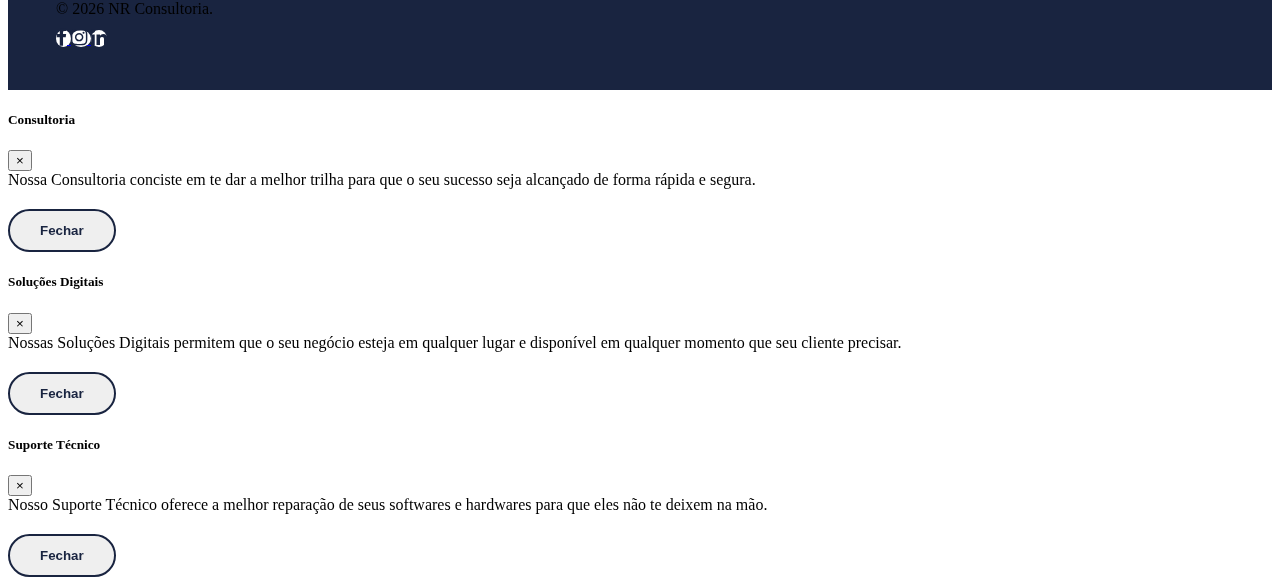
==== commit 4c49ea8f: "atualização imagens" ====
--- a/index.html
+++ b/index.html
@@ -46,17 +46,17 @@
         <h2 class="text-center font-weight-bold my-5">NR Consultoria em TI</h2>
         <div class="row">
             <div data-aos="fade-up" data-aos-delay="0" data-aos-duration="1000" data-aos-once="true" class="col-md-4 text-center">
-                <img src="img/smart-protect-1.jpg" alt="Anti-spam" class="mx-auto">
+                <img src="img/exame-de-saude.png" alt="Smart Scan" class="mx-auto" style="width: 65%;">
                 <h4>Consultoria</h4>
                 <p>Fique por dentro do que a tecnologia tem a oferecer para o seu crescimento</p>
             </div>
             <div data-aos="fade-up" data-aos-delay="200" data-aos-duration="1000" data-aos-once="true" class="col-md-4 text-center">
-                <img src="img/smart-protect-2.jpg" alt="Phishing Detect" class="mx-auto">
+                <img src="img/device.png" alt="Smart Scan" class="mx-auto" style="width: 65%;">
                 <h4>Soluções Digitais</h4>
                 <p>Sites, sistemas de gestão, aplicativos que permitem seu negócio estar em qualquer lugar</p>
             </div>
             <div data-aos="fade-up" data-aos-delay="400" data-aos-duration="1000" data-aos-once="true" class="col-md-4 text-center">
-                <img src="img/smart-protect-3.jpg" alt="Smart Scan" class="mx-auto">
+                <img src="img/suporte-tecnico.png" alt="Smart Scan" class="mx-auto" style="width: 65%;">
                 <h4>Suporte Técnico</h4>
                 <p>Melhore o desempenho de seus equipamentos para melhor entrega de seus serviços</p>
             </div>
@@ -120,7 +120,7 @@
     </div>
     <!-- client -->
     <div class="jumbotron jumbotron-fluid">
-        <h4 class="text-center my-4">Algumas de nossas Soluções Digitais</h4>
+        <h4 class="text-center my-4">Soluções Digitais Para o Seu Negócio</h4>
         <div class="container">
             <div class="row">
                 <div class="col-sm-4 col-md-2 py-2 align-self-center">
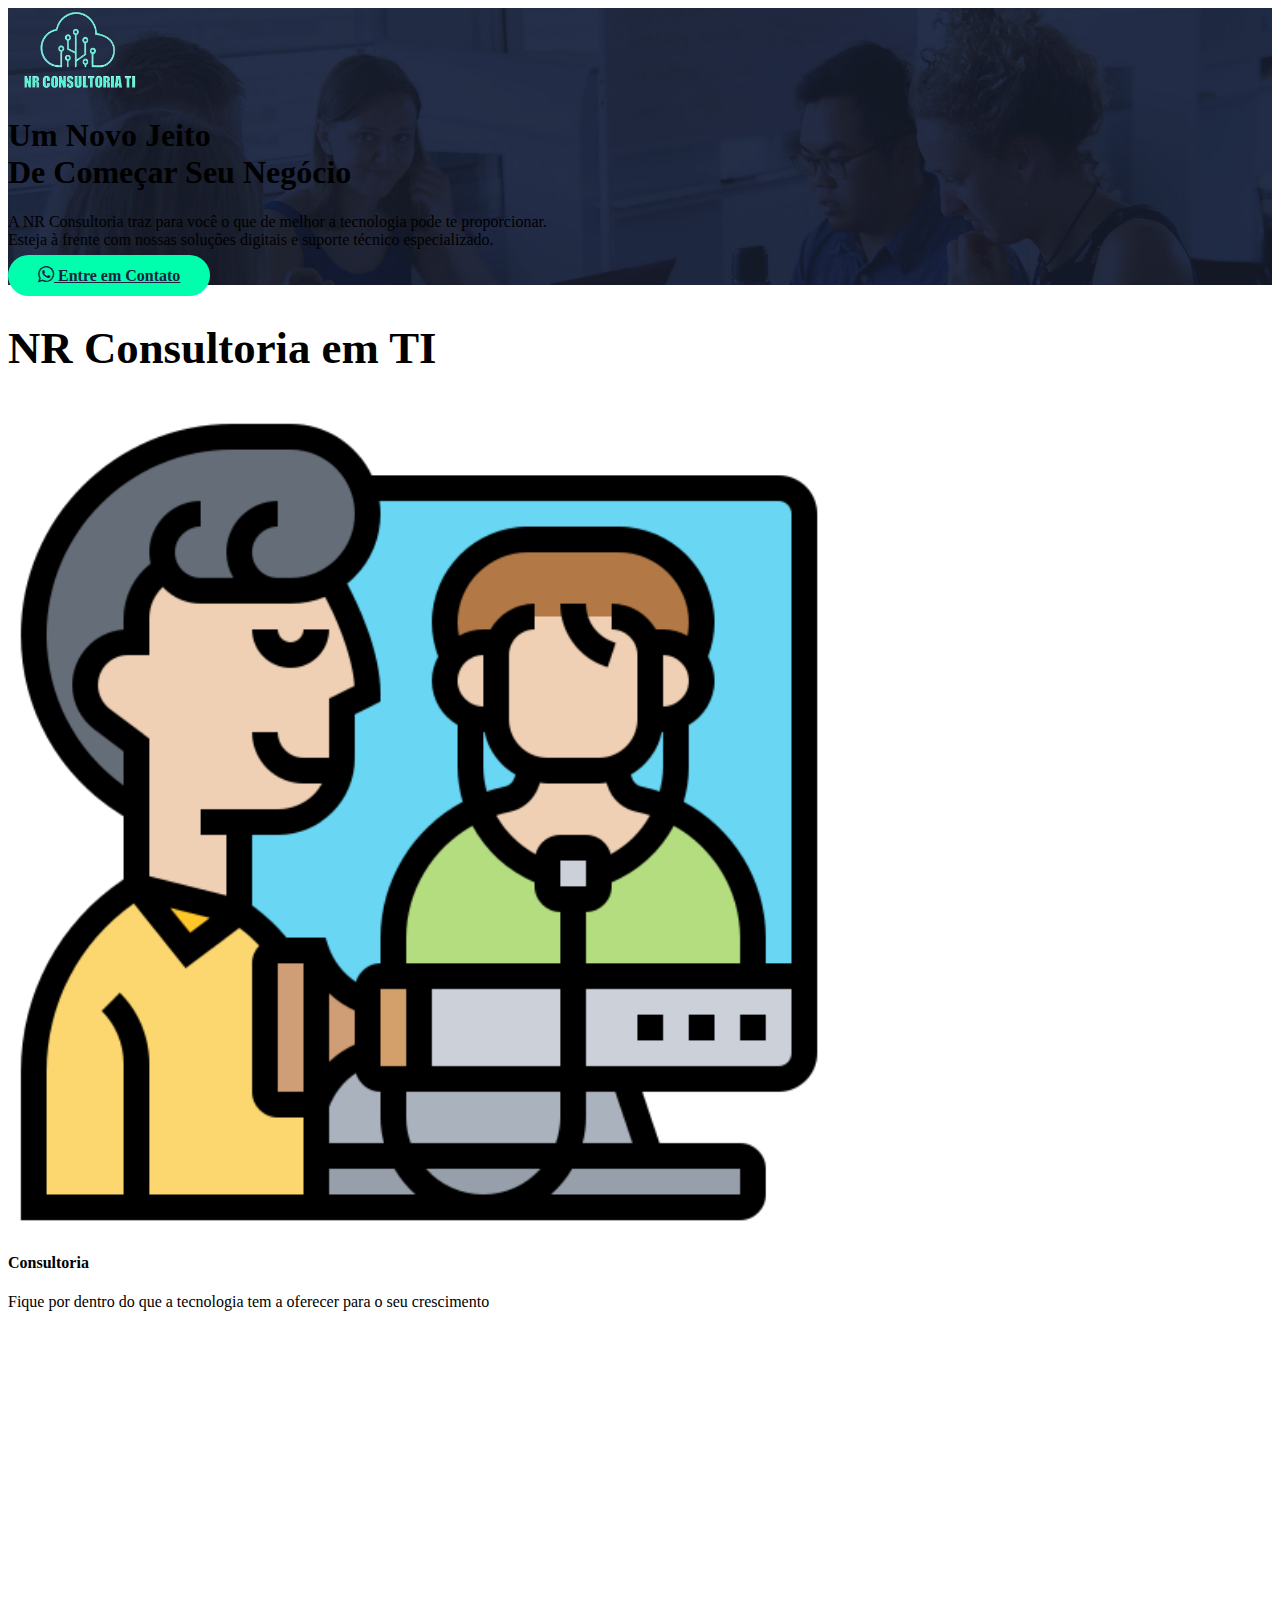
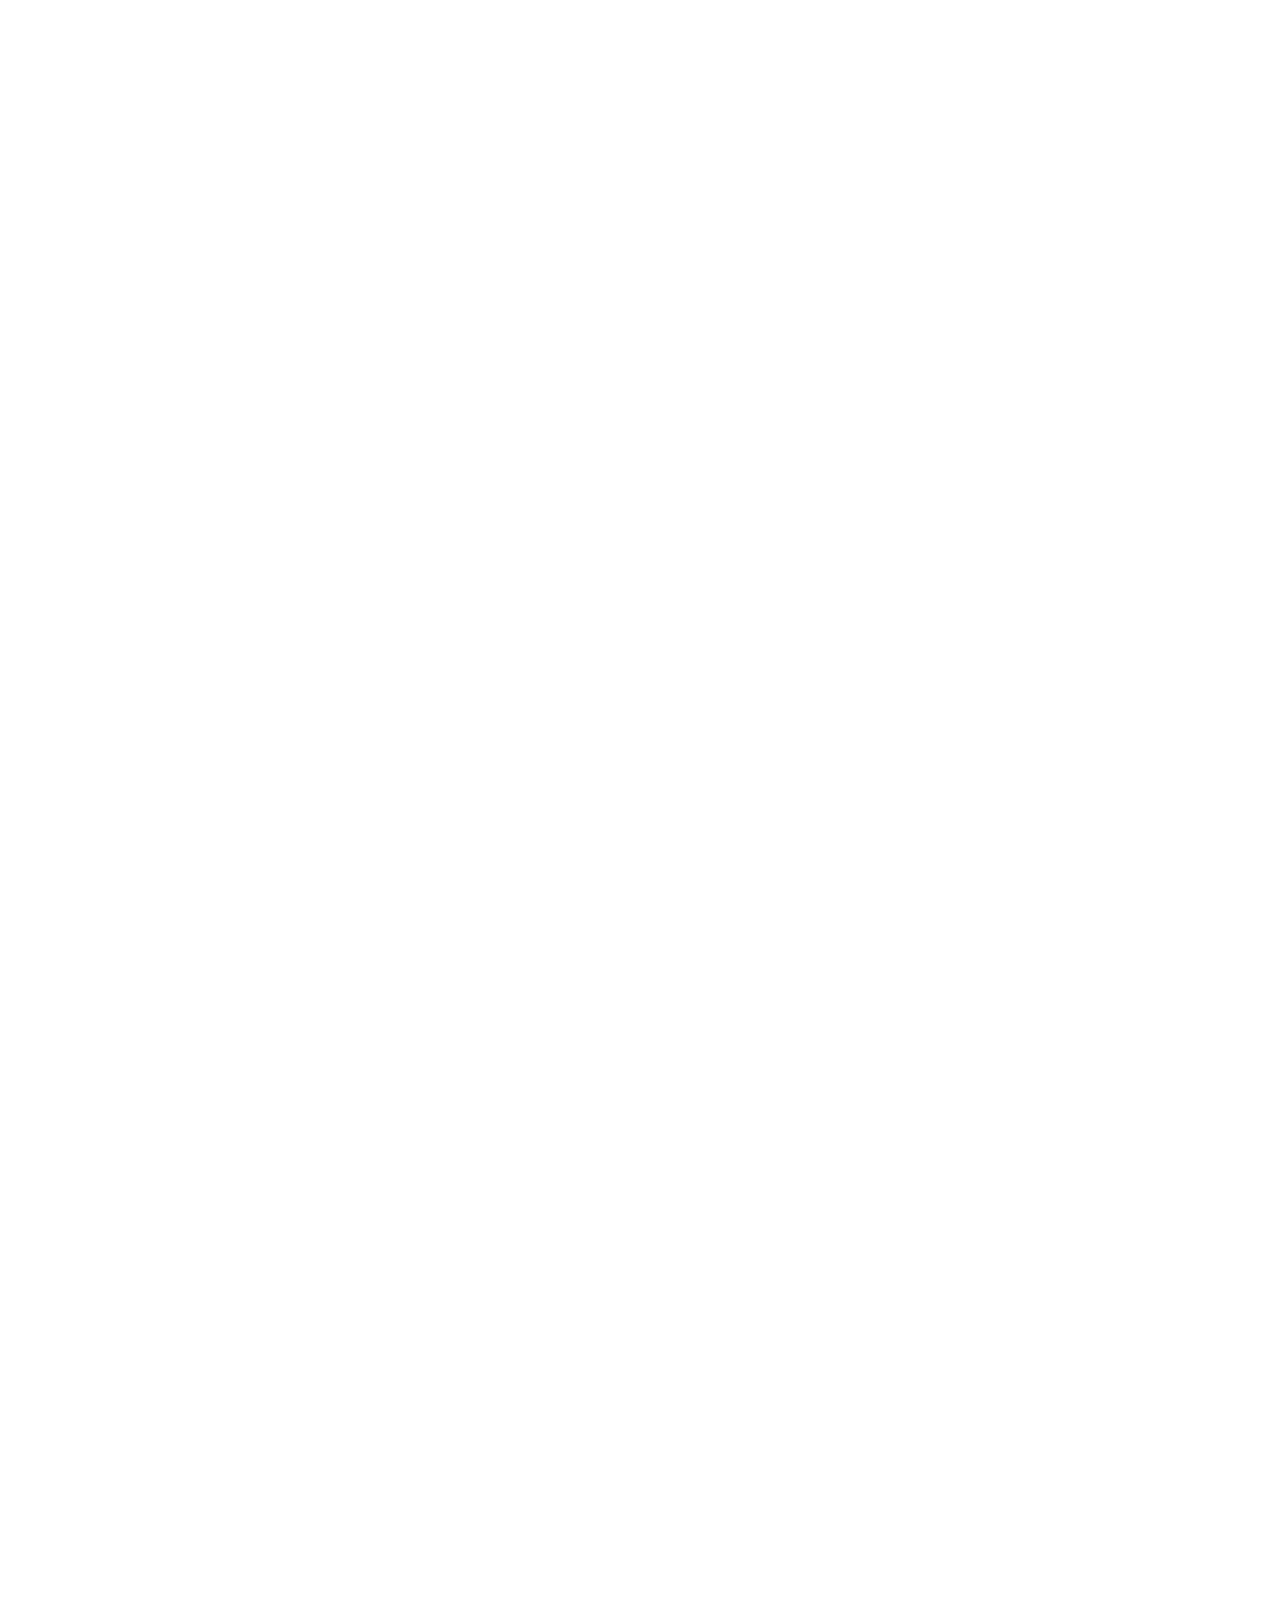
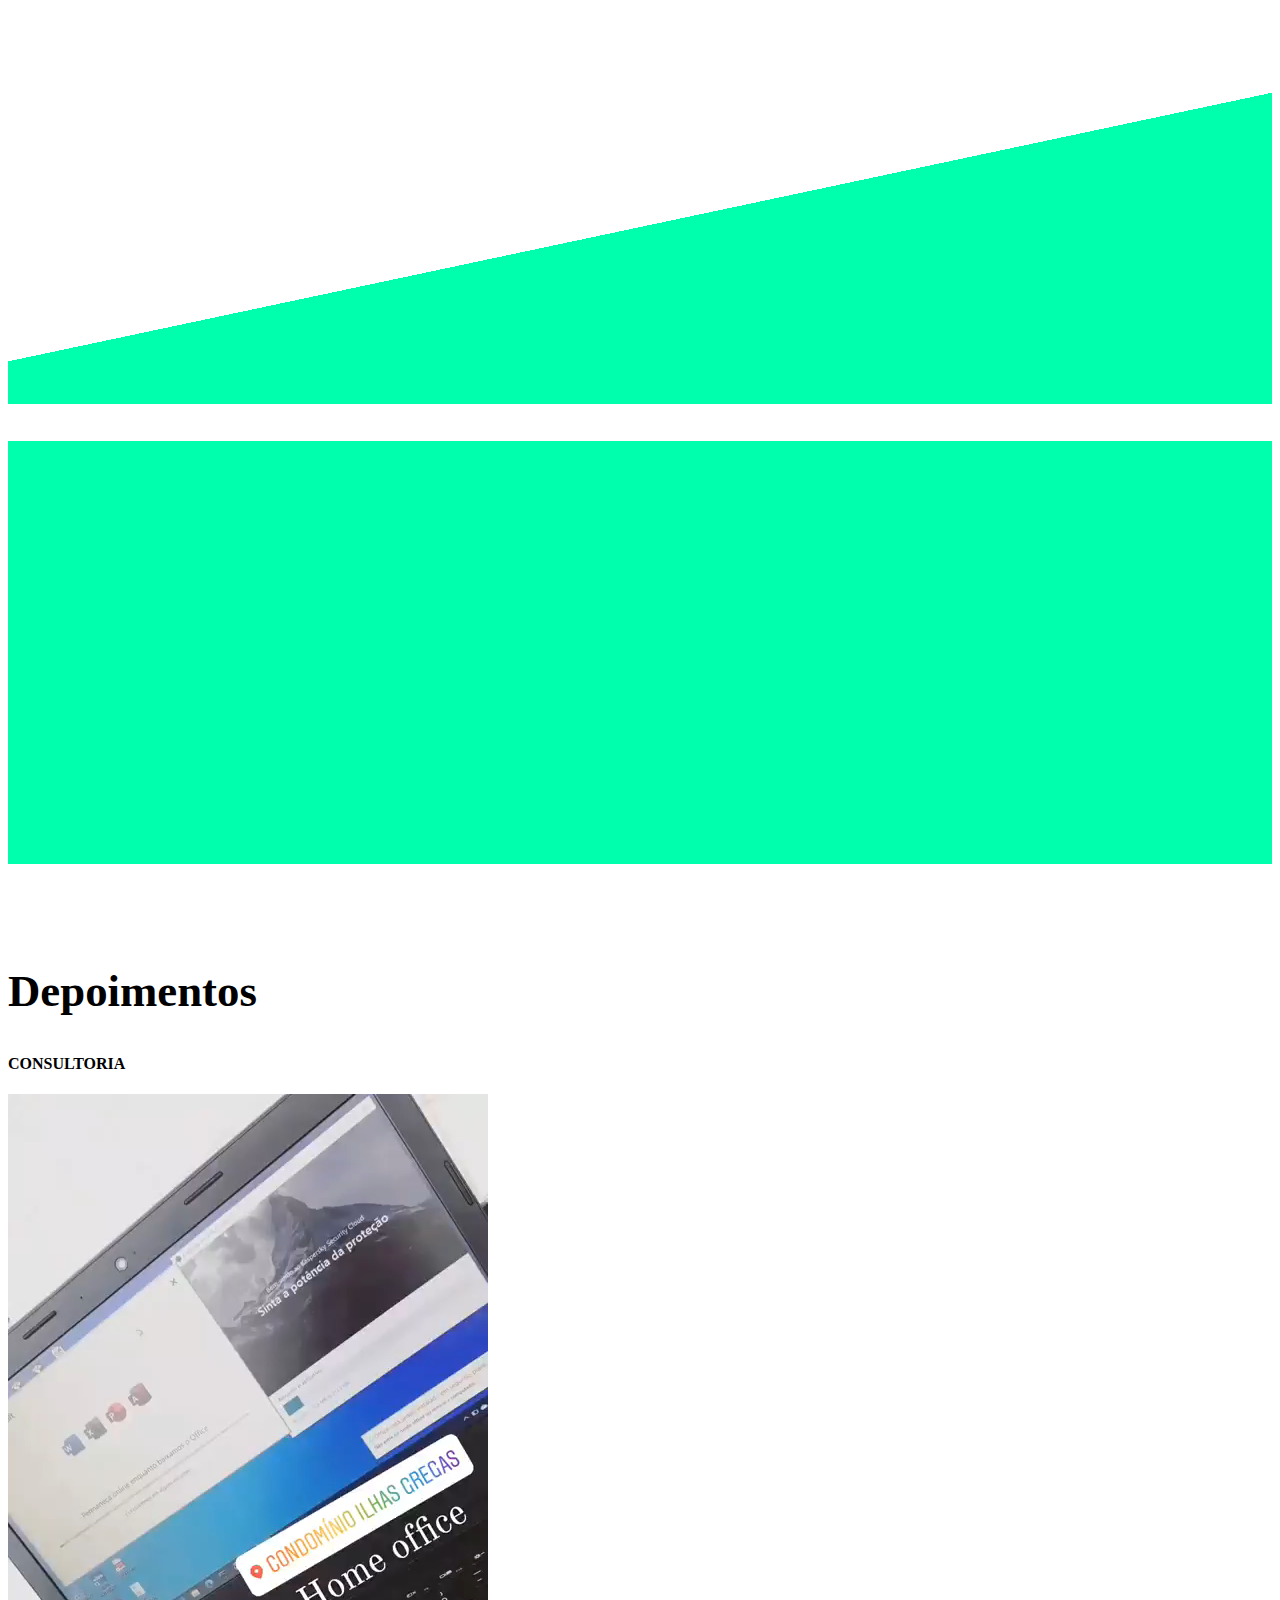
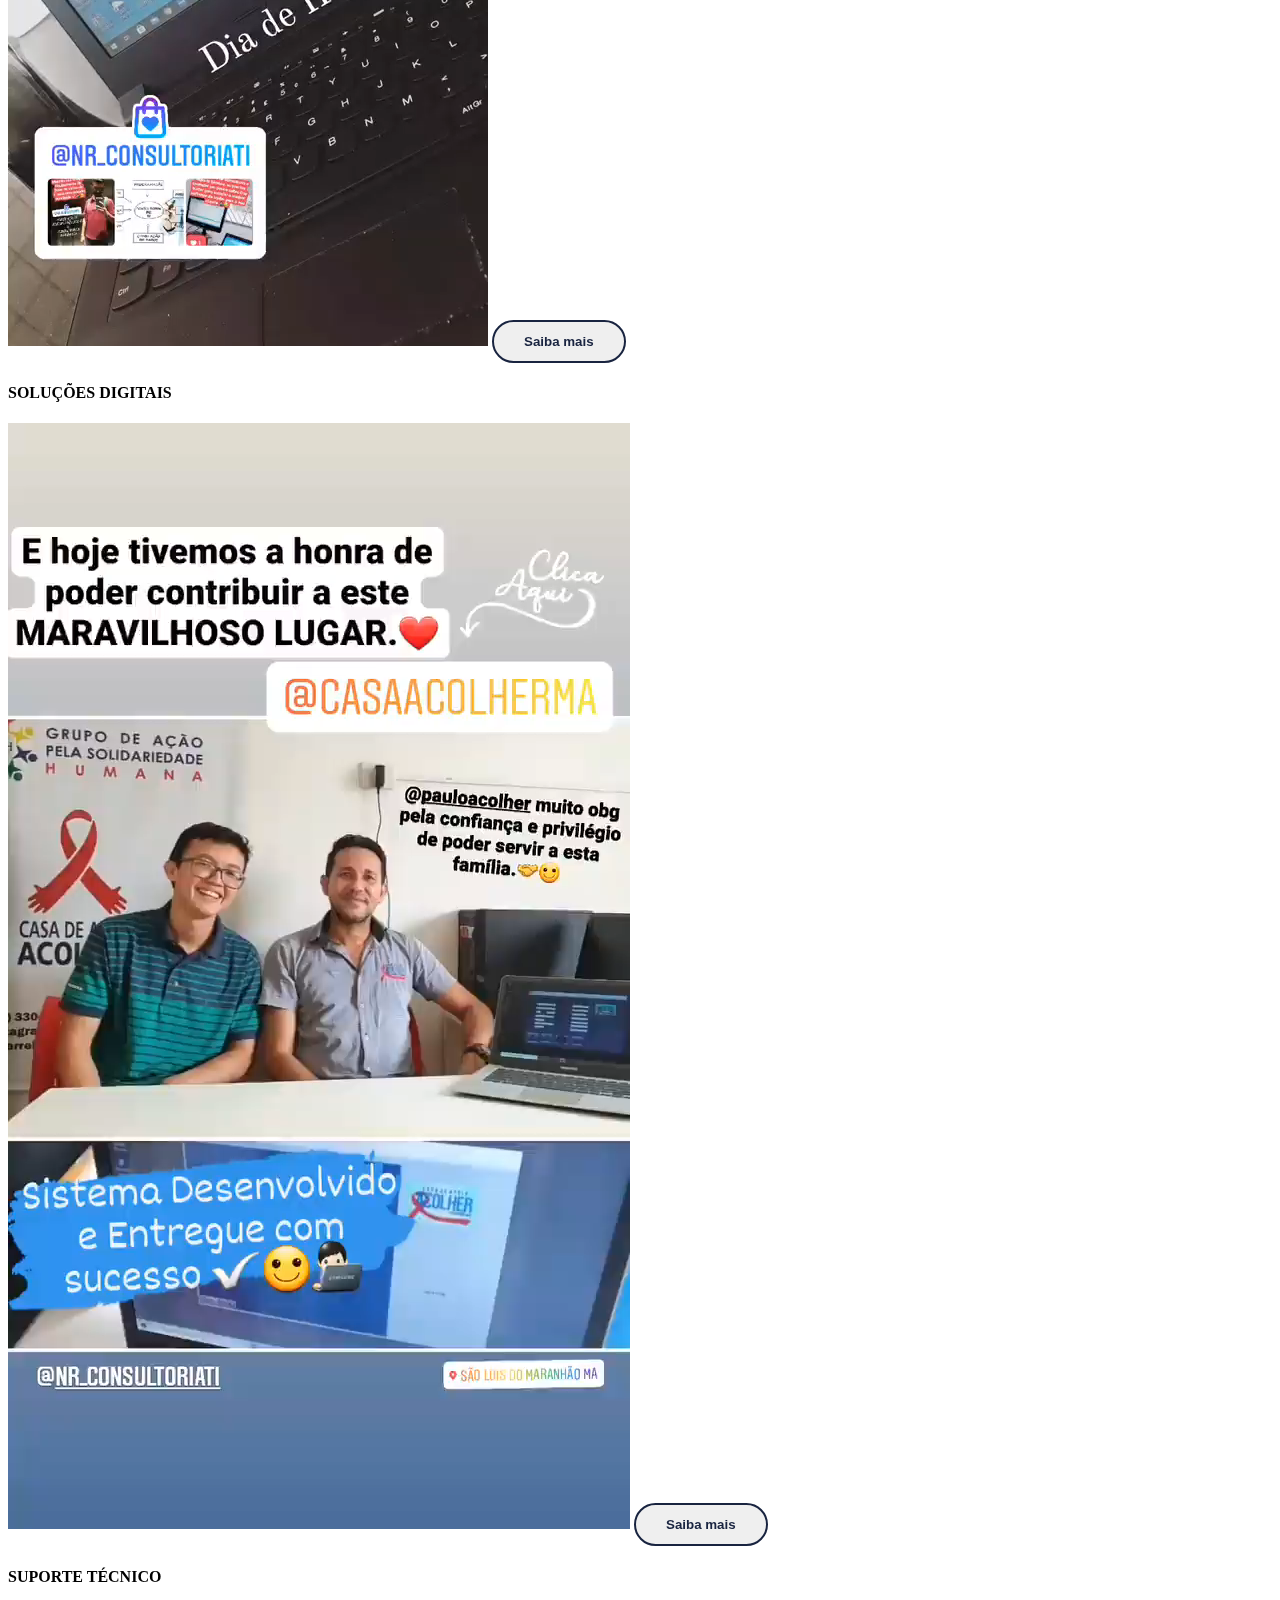
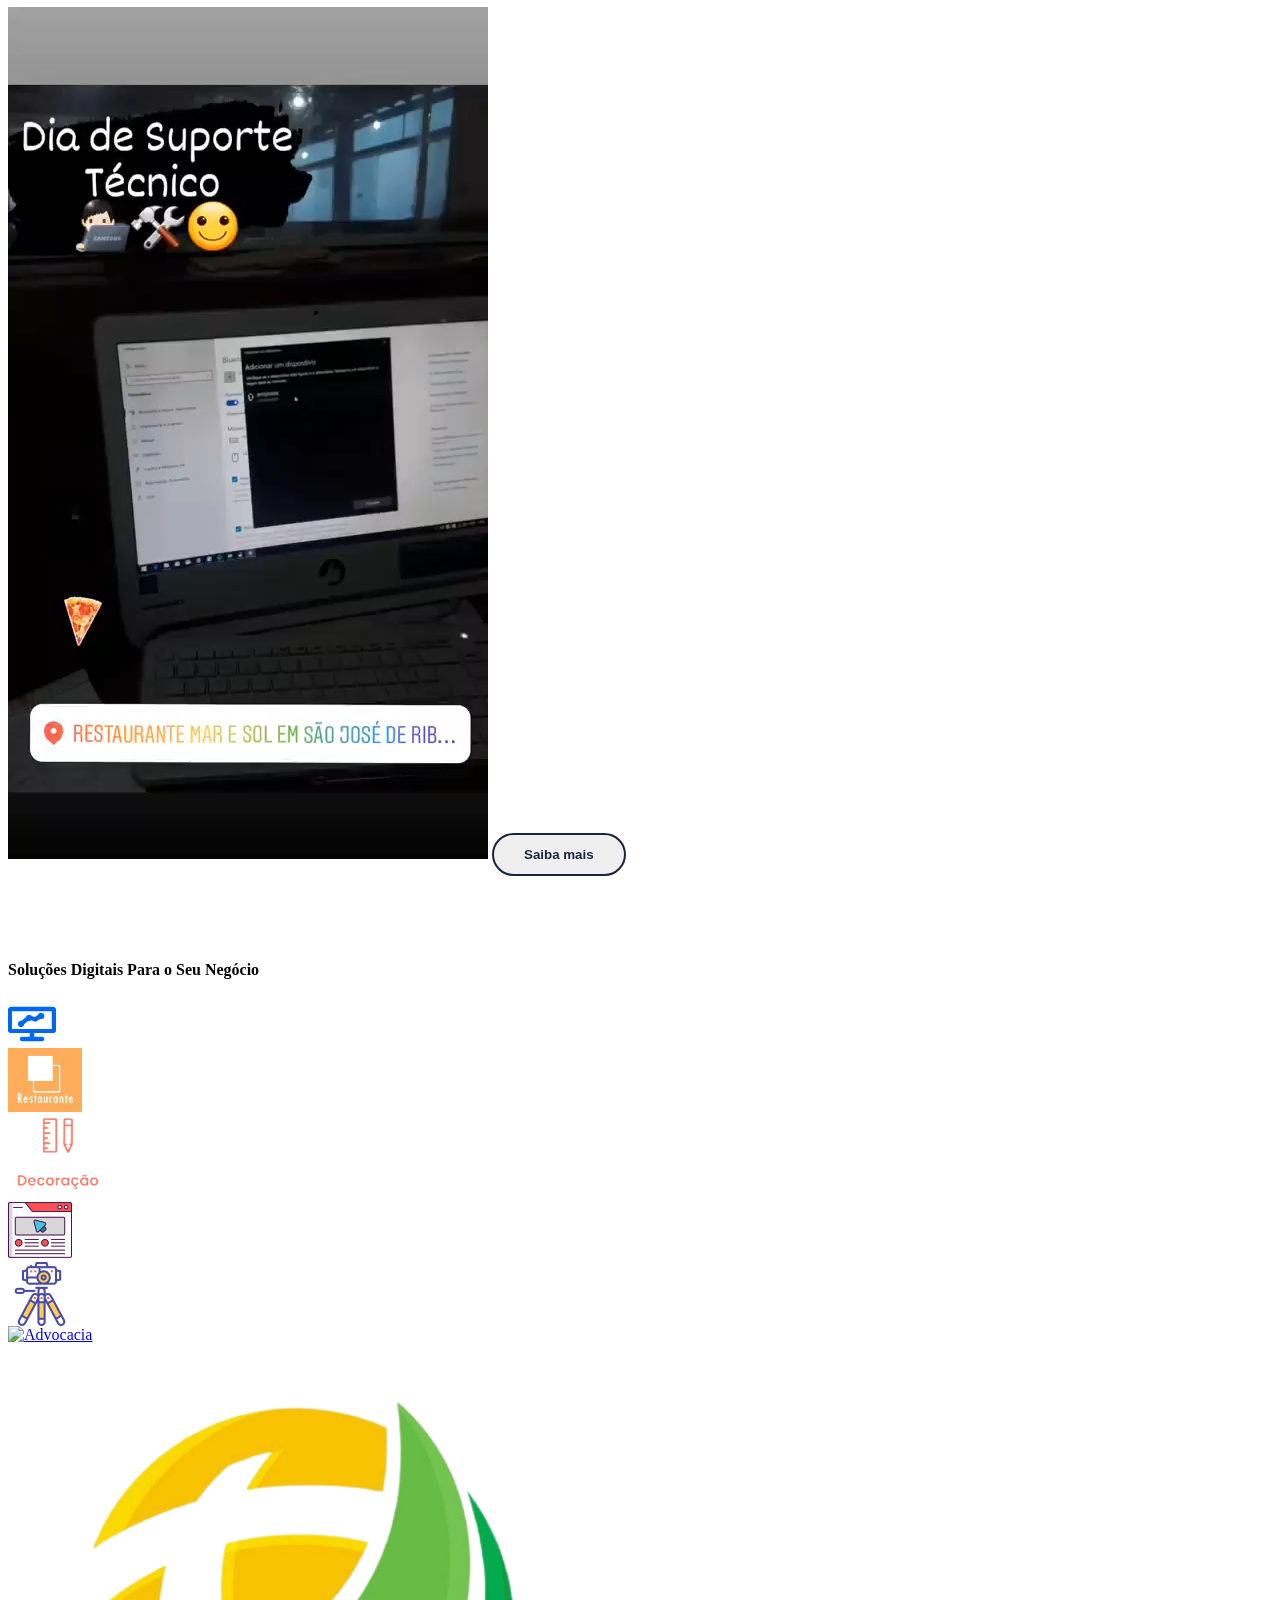
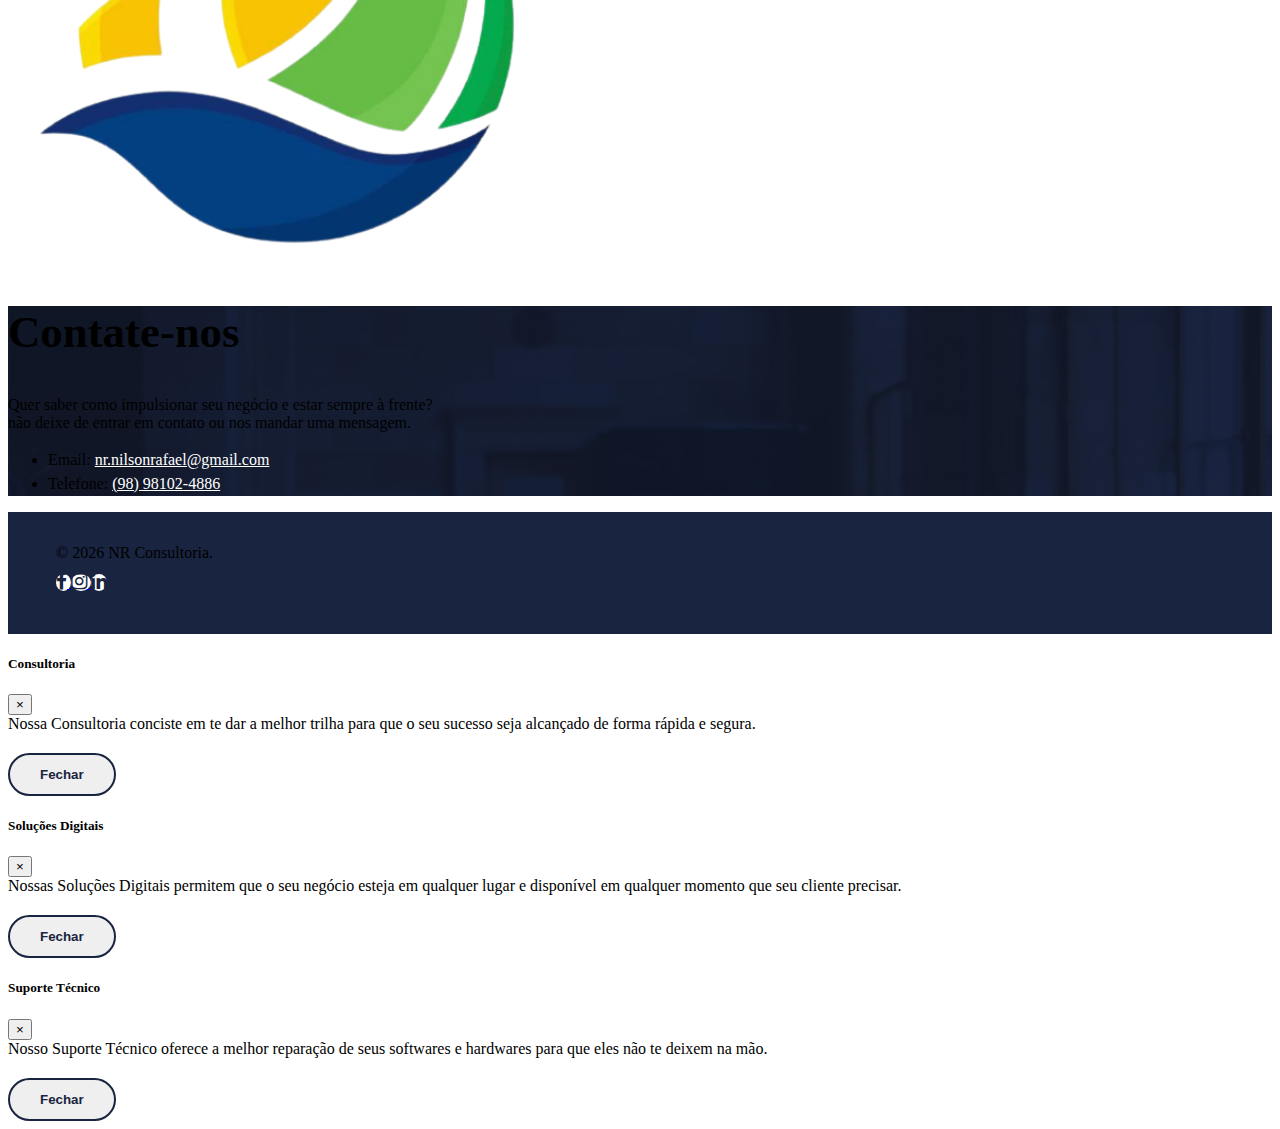
==== commit 32f5b7ec: "add semtrans_sjr template" ====
--- a/index.html
+++ b/index.html
@@ -124,21 +124,27 @@
         <div class="container">
             <div class="row">
                 <div class="col-sm-4 col-md-2 py-2 align-self-center">
-                    <a href="assets/solucoes-digitais/negocios-servicos/index.html" target="_blank"><img src="assets/solucoes-digitais/negocios-servicos/assets/images/favicon.png" class="mx-auto d-block" alt="Serviço Digital"></a>
-                </div>
-                <div class="col-sm-4 col-md-3 py-2 align-self-center">
-                    <a href="assets/solucoes-digitais/restaurant/index.html" target="_blank"><img src="assets/solucoes-digitais/restaurant/img/simple-house-to-index.jpg" style="
+                    <a href="assets/solucoes-digitais/negocios-servicos/" target="_blank"><img src="assets/solucoes-digitais/negocios-servicos/assets/images/favicon.png" class="mx-auto d-block" alt="Serviço Digital"></a>
+                </div>
+                <div class="col-sm-4 col-md-2 py-2 align-self-center">
+                    <a href="assets/solucoes-digitais/restaurant/" target="_blank"><img src="assets/solucoes-digitais/restaurant/img/simple-house-to-index.jpg" style="
                         width: 74px;" class="mx-auto d-block" alt="Restaurante"></a>
                 </div>
                 <div class="col-sm-4 col-md-2 py-2 align-self-center">
-                    <a href="assets/solucoes-digitais/decoracao-vendas/index.html" target="_blank"><img src="assets/solucoes-digitais/decoracao-vendas/assets/images/decoracao-index.png" style="
+                    <a href="assets/solucoes-digitais/decoracao-vendas/" target="_blank"><img src="assets/solucoes-digitais/decoracao-vendas/assets/images/decoracao-index.png" style="
                         width: 100px;" class="mx-auto d-block" alt="Decoração"></a>
                 </div>
-                <div class="col-sm-4 col-md-3 py-2 align-self-center">
-                    <a href="assets/solucoes-digitais/blog-noticias/index.html" target="_blank"><img src="assets/solucoes-digitais/blog-noticias/images/to-index.png" class="mx-auto d-block" alt="Blog"></a>
-                </div>
-                <div class="col-sm-4 col-md-2 py-2 align-self-center">
-                    <a href="assets/solucoes-digitais/lens-fotografia/index.html" target="_blank"><img src="assets/solucoes-digitais/lens-fotografia/images/to-index.png" class="mx-auto d-block" alt="Fotografia - Portifólio"></a>
+                <div class="col-sm-4 col-md-2 py-2 align-self-center">
+                    <a href="assets/solucoes-digitais/blog-noticias/" target="_blank"><img src="assets/solucoes-digitais/blog-noticias/images/to-index.png" class="mx-auto d-block" alt="Blog"></a>
+                </div>
+                <div class="col-sm-4 col-md-2 py-2 align-self-center">
+                    <a href="assets/solucoes-digitais/lens-fotografia/" target="_blank"><img src="assets/solucoes-digitais/lens-fotografia/images/to-index.png" class="mx-auto d-block" alt="Fotografia - Portifólio"></a>
+                </div>
+                <div class="col-sm-4 col-md-2 py-2 align-self-center">
+                    <a href="assets/solucoes-digitais/justice/" target="_blank"><img src="assets/solucoes-digitais/justice/images/to-index.png" class="mx-auto d-block" alt="Advocacia"></a>
+                </div>
+                <div class="col-sm-4 col-md-2 py-2 align-self-center">
+                    <a href="assets/solucoes-digitais/semtrans/" target="_blank"><img src="assets/solucoes-digitais/semtrans/prefeitura_icon.png" class="mx-auto d-block" alt="semtrans" style="width: 42%;"></a>
                 </div>
             </div>
         </div>
